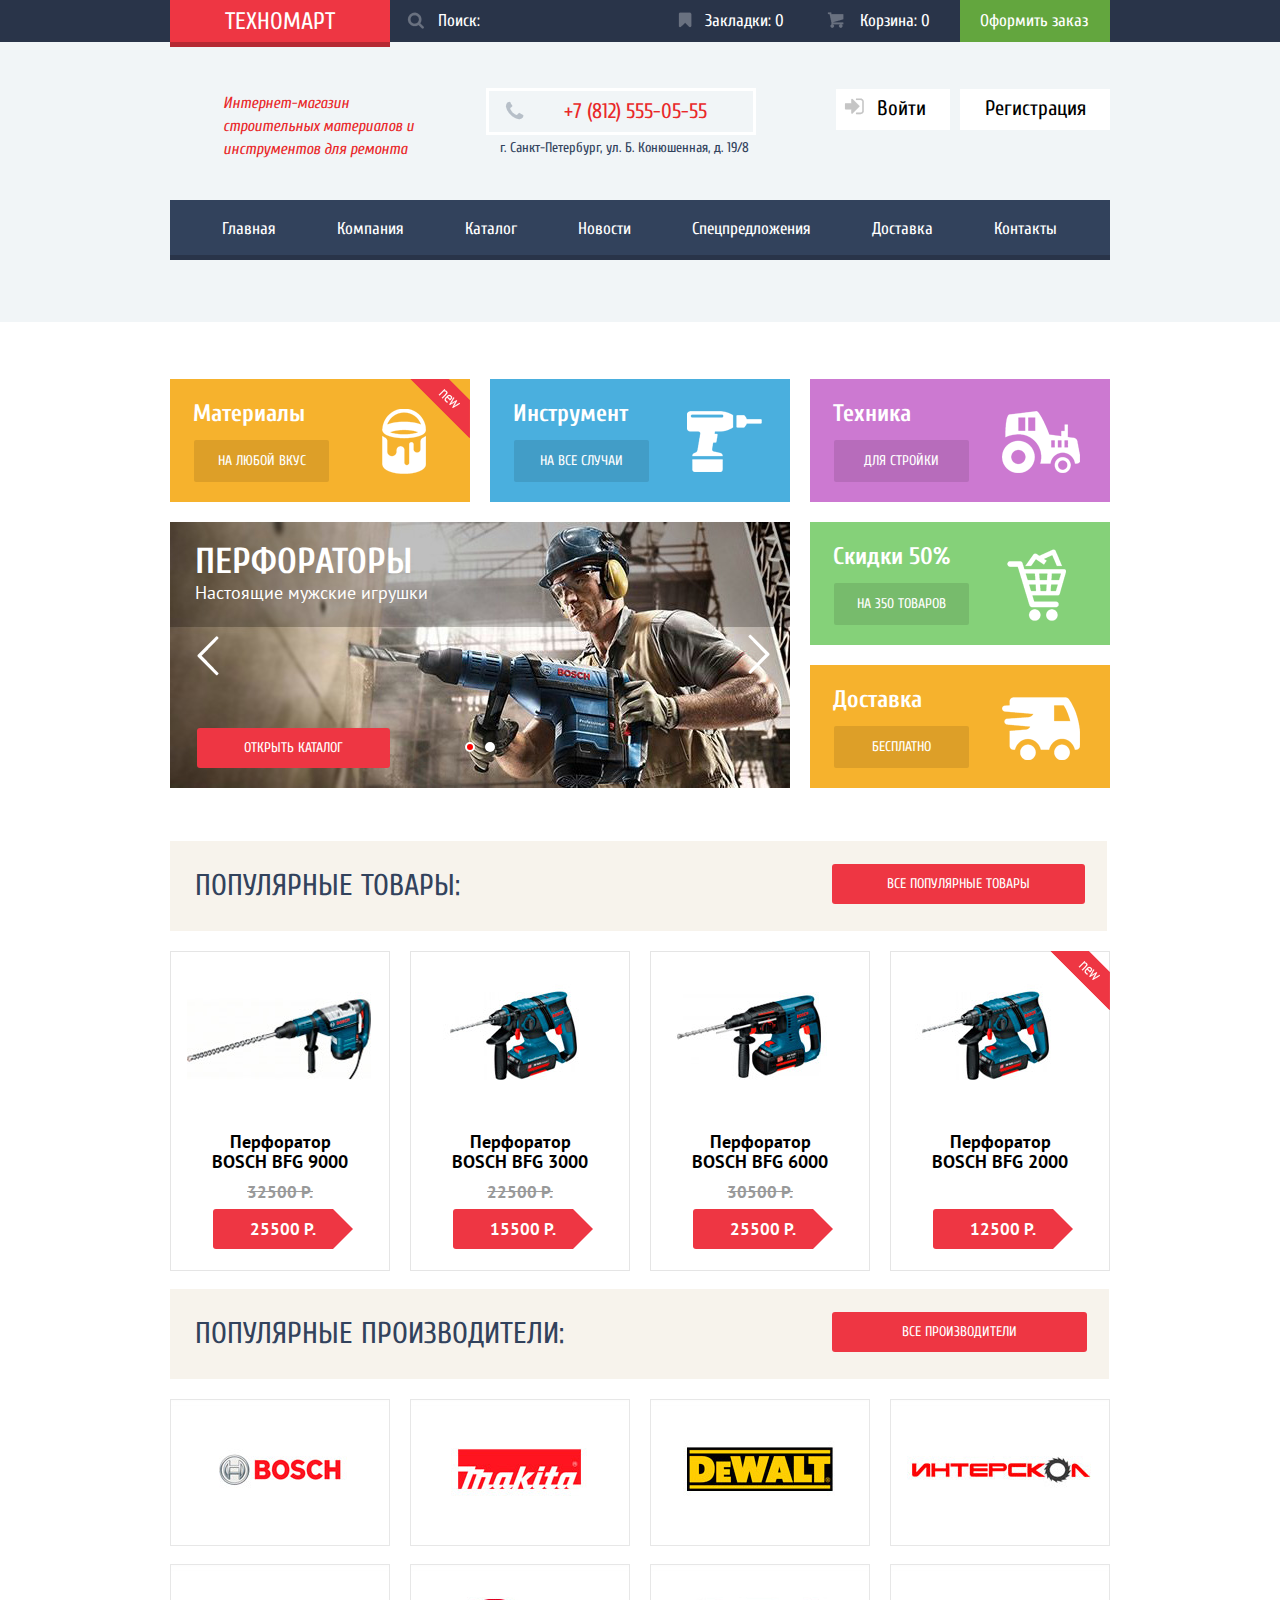
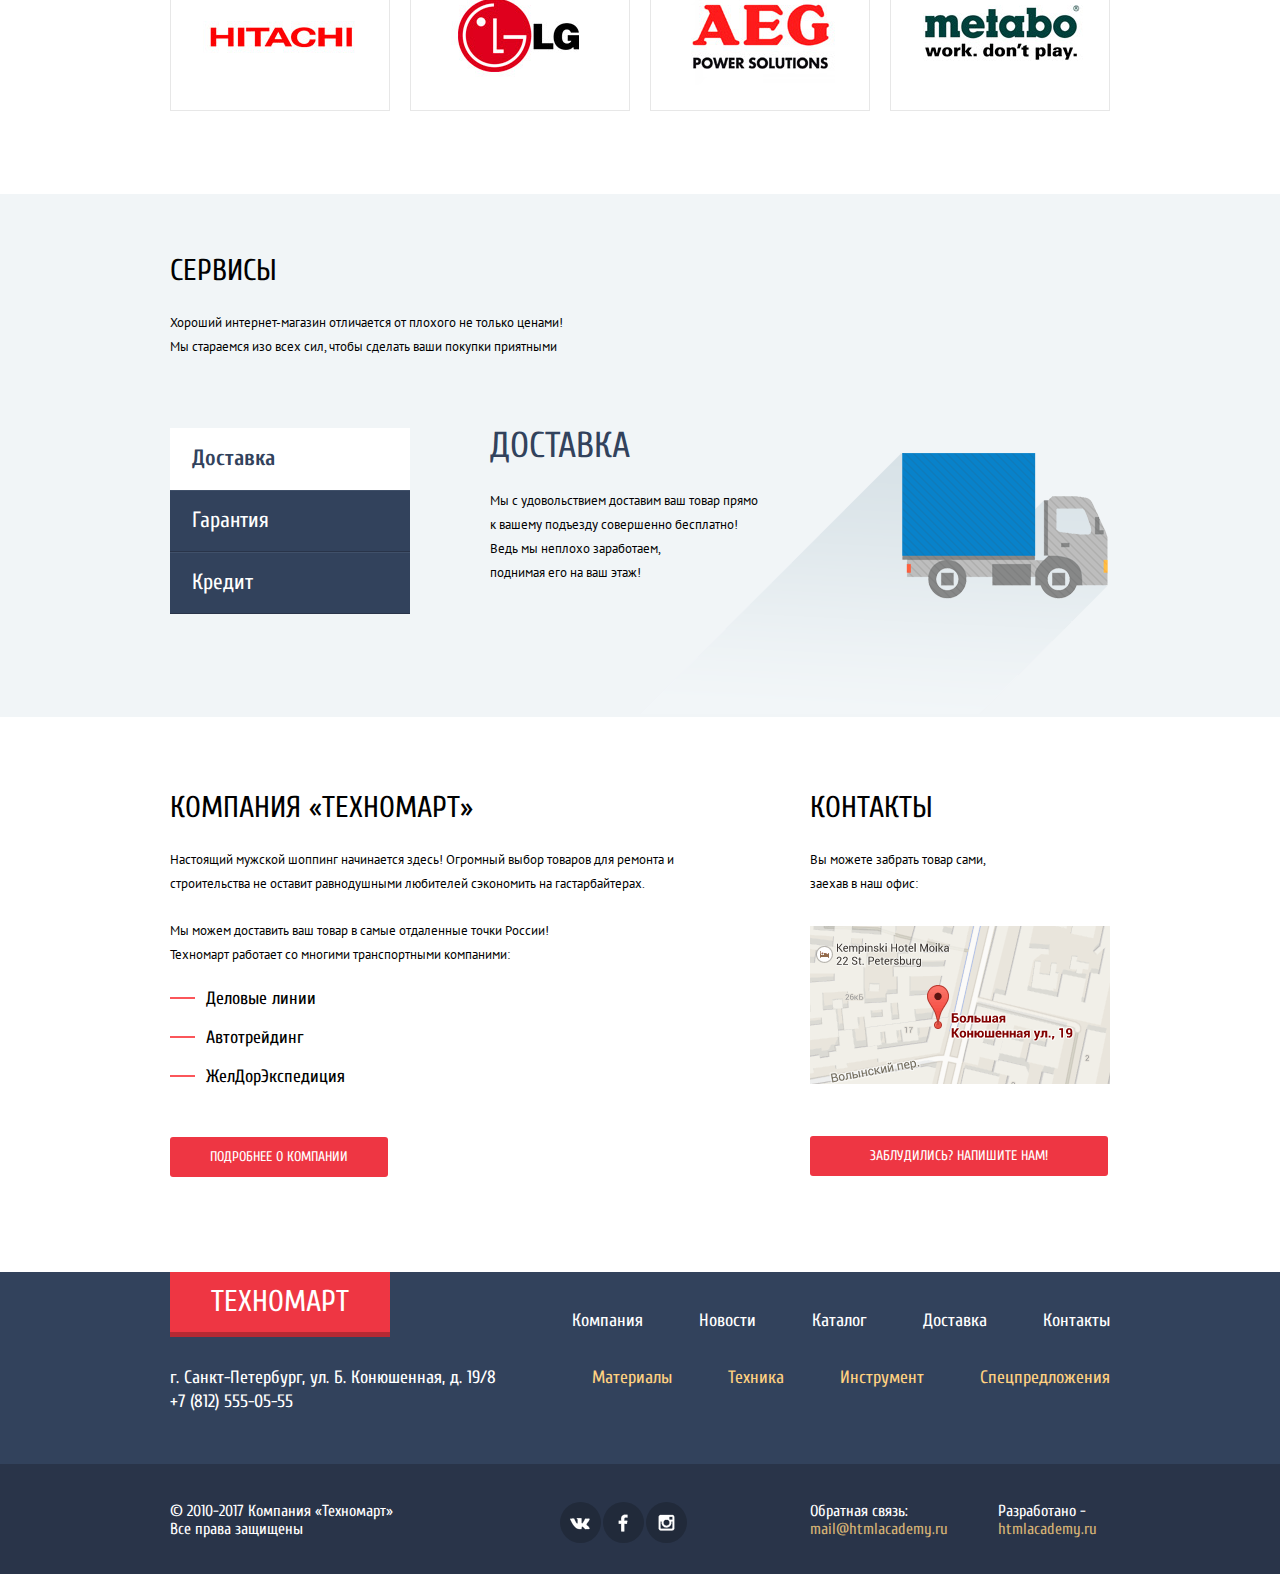
==== index.html @ 04f24561 "Оптимизация" ====
<!DOCTYPE html>
<html lang="ru">
  <head>
    <meta charset="utf-8">
    <title>Компания "Техномарт"</title>
    <link href="https://fonts.googleapis.com/css?family=Cuprum:400,400i,700,700i|PT+Sans:400,400i,700,700i&amp;subset=cyrillic" rel="stylesheet">
    <link rel="stylesheet" href="css/normalize.css">
    <link href="css/style.min.css" rel="stylesheet">
  </head>

  <body>
    <header class="main-header">
      <div class="header-background-top">
        <div class="container">
          <div class="header-top">
            <div class="logo">
              <a class="logo-top">Техномарт</a>
            </div>
            <form class="search" action="echo/htmlacademy.ru" method="get">
              <input type="search" name="search" id="search" placeholder="Поиск:">
              <label for="search" class="search-label"></label>
              <input type="submit">
            </form>
            <a href="#" class="bookmarks">Закладки: 0</a>
            <a href="#" class="cart">Корзина: 0</a>
            <a href="#" class="order">Оформить заказ</a>
          </div>
        </div>
      </div>
      <div class="header-background-bottom">
        <div class="container">
          <div class="header-middle clearfix">
            <div class="promo">
              <p>Интернет-магазин строительных материалов и инструментов для ремонта</p>
            </div>
            <div class="contacts">
              <div class="phone">+7 (812) 555-05-55</div>
              <div class="adress">г. Санкт-Петербург, ул. Б. Конюшенная, д. 19/8</div>
            </div>
            <div class="user-block">
              <a href="#" class="user-btn login">Войти</a>
              <a href="#" class="user-btn registration">Регистрация</a>
            </div>
          </div>
          <nav class="main-navigation">
            <ul>
              <li>
                <a class="page-active">Главная</a>
              </li>
              <li>
                <a href="#">Компания</a>
              </li>
              <li>
                <a href="catalog.html">Каталог</a>
              </li>
              <li>
                <a href="#">Новости</a>
              </li>
              <li>
                <a href="#">Спецпредложения</a>
              </li>
              <li>
                <a href="#">Доставка</a>
              </li>
              <li>
                <a href="#">Контакты</a>
              </li>
            </ul>
          </nav>
        </div>
      </div>
    </header>
    <main class="content">
      <section class="catalog container clearfix">
        <div class="catalog-item materials">
          <h2>Материалы</h2>
          <a href="#" class="catalog-btn">На любой вкус</a>
        </div>
        <div class="catalog-item tools">
          <h2>Инструмент</h2>
          <a href="#" class="catalog-btn">На все случаи</a>
        </div>
        <div class="catalog-item machine">
          <h2>Техника</h2>
          <a href="#" class="catalog-btn">Для стройки</a>
        </div>
        <div class="catalog-slider clearfix">
          <div class="catalog-slider-item">
            <h2>Перфораторы</h2>
            <p>Настоящие мужские игрушки</p>
            <img src="img/perforators.jpg" width="620" height="266" alt="Перфораторы">
          </div>
          <div class="catalog-slider-item">
            <h2>Дрели</h2>
            <p>Соседям на радость</p>
            <img src="img/drills.jpg" width="620" height="266" alt="Дрели">
          </div>
          <a href="catalog.html" class="btn">Открыть каталог</a>
          <button class="slider-btn slider-btn-left"></button>
          <button class="slider-btn slider-btn-right"></button>
          <span class="slider-toggle toggle-active"></span>
          <span class="slider-toggle"></span>
        </div>
        <div class="catalog-item sales">
          <h2>Скидки 50%</h2>
          <a href="#" class="catalog-btn">На 350 товаров</a>
        </div>
        <div class="catalog-item delivery">
          <h2>Доставка</h2>
          <a href="#" class="catalog-btn">Бесплатно</a>
        </div>
      </section>
      <section class="product-and-makers container">
        <div class="product-and-makers-title clearfix">
          <h2>Популярные товары:</h2>
          <a href="#" class="btn">Все популярные товары</a>
        </div>
        <div class="product-and-makers-catalog">
          <div class="product-and-makers-item">
            <img src="img/bosch9000.jpg" width="218" height="160" alt="Перфоратор BOSCH BFG 9000">
            <div class="product-and-makers-btn">
              <a href="addcart.html" class="buy">Купить</a>
              <a href="#" class="in-bookmarks">В закладки</a>
            </div>
            <h3>Перфоратор BOSCH BFG 9000</h3>
            <span class="last-price">32500 р.</span>
            <span class="new-price">25500 р.</span>
          </div>
          <div class="product-and-makers-item">
            <img src="img/bosch3000.jpg" width="218" height="160" alt="Перфоратор BOSCH BFG 3000">
            <div class="product-and-makers-btn">
              <a href="addcart.html" class="buy">Купить</a>
              <a href="#" class="in-bookmarks">В закладки</a>
            </div>
            <h3>Перфоратор BOSCH BFG 3000</h3>
            <span class="last-price">22500 р.</span>
            <span class="new-price">15500 р.</span>
          </div>
          <div class="product-and-makers-item">
            <img src="img/bosch6000.jpg" width="218" height="160" alt="Перфоратор BOSCH BFG 6000">
            <div class="product-and-makers-btn">
              <a href="addcart.html" class="buy">Купить</a>
              <a href="#" class="in-bookmarks">В закладки</a>
            </div>
            <h3>Перфоратор BOSCH BFG 6000</h3>
            <span class="last-price">30500 р.</span>
            <span class="new-price">25500 р.</span>
          </div>
          <div class="product-and-makers-item new-product">
            <img src="img/bosch2000.jpg" width="218" height="160" alt="Перфоратор BOSCH BFG 2000">
            <div class="product-and-makers-btn">
              <a href="addcart.html" class="buy">Купить</a>
              <a href="#" class="in-bookmarks">В закладки</a>
            </div>
            <h3>Перфоратор BOSCH BFG 2000</h3>
            <span class="new-price">12500 р.</span>
          </div>
        </div>
      </section>
      <section class="product-and-makers container">
        <div class="product-and-makers-title clearfix">
          <h2>Популярные производители:</h2>
          <a href="#" class="btn btn-makers">Все производители</a>
        </div>
        <div class="product-and-makers-catalog">
          <a href="#" class="product-and-makers-image">
            <img src="img/bosch.jpg" width="218" height="143" alt="Bosch">
          </a>
          <a href="#" class="product-and-makers-image">
            <img src="img/makita.jpg" width="218" height="143" alt="Makita">
          </a>
          <a href="#" class="product-and-makers-image">
            <img src="img/dewalt.jpg" width="218" height="143" alt="DeWalt">
          </a>
          <a href="#" class="product-and-makers-image">
            <img src="img/interskol.jpg" width="218" height="143" alt="Интерскол">
          </a>
          <a href="#" class="product-and-makers-image">
            <img src="img/hitachi.jpg" width="218" height="143" alt="Hitachi">
          </a>
          <a href="#" class="product-and-makers-image">
            <img src="img/lg.jpg" width="218" height="143" alt="LG">
          </a>
          <a href="#" class="product-and-makers-image">
            <img src="img/aeg.jpg" width="218" height="143" alt="AEG">
          </a>
          <a href="#" class="product-and-makers-image">
            <img src="img/metabo.jpg" width="218" height="143" alt="Metabo">
          </a>
        </div>
      </section>
      <div class="services-background">
        <section class="services container">
          <h2>Сервисы</h2>
            <p>Хороший интернет-магазин отличается от плохого не только ценами!
            Мы стараемся изо всех сил, чтобы сделать ваши покупки приятными</p>
          <div class="services-slider clearfix">
            <div class="services-slider-links">
              <a href="#" class="services-slider-link services-slider-active">Доставка</a>
              <a href="#" class="services-slider-link">Гарантия</a>
              <a href="#" class="services-slider-link">Кредит</a>
            </div>
            <div class="services-slider-item">
              <h2>Доставка</h2>
              <p>Мы с удовольствием доставим ваш товар прямо к вашему подъезду
               совершенно бесплатно! Ведь мы неплохо заработаем, <br>
               поднимая его на ваш этаж!</p>
            </div>
            <div class="services-slider-item">
              <h2>Гарантия</h2>
              <p>Если купленный у нас товар поломается или заискрит, <br>
              а также в случае пожара спровоцированного возгоранием,<br>
              вы всегда можете быть уверены в нашей гарантии. Мы обменяем сгоревший товар на новый.<br>
              Дом уж восстановите как-нибудь сами.</p>
            </div>
            <div class="services-slider-item">
              <h2>Кредит</h2>
              <p>Залезть в долговую яму стало проще!<br>
              Кредитные консультанты придут вам на помощь.</p>
              <a href="#" class="btn">Отправить заявку</a>
            </div>
          </div>
        </section>
      </div>
      <section class="about-company container clearfix">
        <div class="left-column">
          <h2>Компания «Техномарт»</h2>
          <p>Настоящий мужской шоппинг начинается здесь! Огромный выбор товаров
           для ремонта и строительства  не оставит равнодушными любителей сэкономить
           на гастарбайтерах.</p>
          <p>Мы можем доставить ваш товар в самые отдаленные точки России!<br>
           Техномарт работает со многими транспортными компаними:</p>
          <ul class="dashed-list">
            <li>Деловые линии</li>
            <li>Автотрейдинг</li>
            <li>ЖелДорЭкспедиция</li>
          </ul>
          <a href="#" class="btn">Подробнее о компании</a>
        </div>
        <div class="right-column">
          <h2>Контакты</h2>
          <p>Вы можете забрать товар сами, <br>
           заехав в наш офис:</p>
          <a href="map.html" class="map">
            <img src="img/map.png" width="300" height="158" alt="Адрес: Большая Конюшенная ул., 19">
          </a>
          <a href="writeus.html" class="btn">Заблудились? Напишите нам!</a>
        </div>
      </section>
    </main>
    <footer class="main-footer">
      <div class="footer-background-top">
        <div class="container">
          <div class="footer-top clearfix">
            <div class="logo">
              <a class="logo-bottom">Техномарт</a>
            </div>
            <nav>
              <ul class="footer-top-menu">
                <li>
                  <a href="#">Компания</a>
                </li>
                <li>
                  <a href="#">Новости</a>
                </li>
                <li>
                  <a href="catalog.html">Каталог</a>
                </li>
                <li>
                  <a href="#">Доставка</a>
                </li>
                <li>
                  <a href="#">Контакты</a>
                </li>
              </ul>
            </nav>
          </div>
          <div class="footer-middle clearfix">
            <p>г. Санкт-Петербург, ул. Б. Конюшенная, д. 19/8 <br>
            +7 (812) 555-05-55</p>
            <nav>
              <ul class="footer-middle-menu">
                <li>
                  <a href="#">Материалы</a>
                </li>
                <li>
                  <a href="#">Техника</a>
                </li>
                <li>
                  <a href="#">Инструмент</a>
                </li>
                <li>
                  <a href="#">Спецпредложения</a>
                </li>
              </ul>
            </nav>
          </div>
        </div>
      </div>
      <div class="footer-background-bottom">
        <div class="container">
          <div class="footer-bottom clearfix">
            <div class="footer-copyright">
              &#169; 2010-2017 Компания «Техномарт»<br>
              Все права защищены
            </div>
            <div class="footer-social">
              <a href="#" class="btn-social social-vk">Вконтакте</a>
              <a href="#" class="btn-social social-fb">Фейсбук</a>
              <a href="#" class="btn-social social-inst">Инстаграм</a>
            </div>
            <div class="footer-feedback">
              Обратная связь:<br>
              <a href="#" class="email">mail@htmlacademy.ru</a>
            </div>
            <div class="footer-develop">
              Разработано - <br>
              <a href="htpps://htmlacademy.ru">htmlacademy.ru</a>
            </div>
          </div>
        </div>
      </div>
    </footer>

    <div class="popup-write-us">
      <button class="popup-close" type="button" title="Закрыть">Закрыть</button>
      <form action="echo/htmlacademy.ru" method="post" class="write-us clearfix">
        <div class="write-us-fields">
          <div class="form-left-column">
            <label for="name">Ваше имя:</label>
            <input type="text" id="name" name="name" placeholder="Представьтесь, пожалуйста">
          </div>
          <div class="form-right-column">
            <label for="email">Ваш e-mail:</label>
            <input type="text" id="email" name="email" placeholder="Для отправки ответа">
          </div>
          <label for="text">Текст письма:</label>
          <textarea id="text" name="question">В свободной форме</textarea>
        </div>
        <div class="popup-background">
          <input type="submit" value="Отправить">
        </div>
      </form>
    </div>

    <div class="popup-map">
      <button class="popup-close">Закрыть</button>
      <iframe src="https://www.google.com/maps/embed?pb=!1m18!1m12!1m3!1d1998.59910436516!2d30.320894616327244!3d59.93879418187623!2m3!1f0!2f0!3f0!3m2!1i1024!2i768!4f13.1!3m3!1m2!1s0x4696310fca5ba729%3A0xea9c53d4493c879f!2z0JHQvtC70YzRiNCw0Y8g0JrQvtC90Y7RiNC10L3QvdCw0Y8g0YPQuy4sIDE5LCDQodCw0L3QutGCLdCf0LXRgtC10YDQsdGD0YDQsywgMTkxMTg2!5e0!3m2!1sru!2sru!4v1487181106313"
      width="940" height="446" frameborder="0" style="border:0" allowfullscreen></iframe>
    </div>

    <div class="popup-cart">
      <button class="popup-close" type="button" title="Закрыть">Закрыть</button>
      <h2> Товар добавлен в корзину!</h2>
      <div class="popup-background">
        <a href="#" class="btn"> Оформить заказ </a>
        <a href="#" class="continue btn">Продолжить покупки</a>
      </div>
    </div>
    <script src="js/script.min.js"></script>
  </body>
</html>
---- css/style.min.css ----
body{min-width:960px;margin:0;padding:0;font-size:14px;line-height:18px;color:#fff;font-weight:400;font-family:"Cuprum","Arial",sans-serif}.clearfix{content:"";display:table;clear:both}.content{margin-top:57px}.container{width:940px;padding:0 10px;margin:0 auto}.main-header .header-background-top{background-color:#293449}.header-top{min-height:42px}.header-top div,.header-top form{float:left}.header-top .logo-top{display:block;font-size:24px;line-height:24px;width:220px;text-transform:uppercase;background-color:#ee3643;border-bottom:5px solid #b52933;padding-top:10px;padding-bottom:8px;cursor:pointer;text-align:center}.header-top .logo-top:hover{background:#ca2c37;border-bottom:5px solid #9a212a}.header-top .logo-top:active{background:#ba2732;border-color:#8e1e26}.header-top input{background:#293449;font-size:17px;line-height:18px;padding-top:12px;padding-bottom:12px;padding-left:48px;width:270px;position:relative;border:none}.search{position:relative}.header-top .search-label,.header-top .search-label:hover{position:absolute;width:17px;height:17px;z-index:1;left:17px;top:12px}.header-top .search-label{background:url(../img/sprite.png) -15px -1169px no-repeat;opacity:.3}.header-top input:hover{background:#212a3a;opacity:1}.header-top .search-label:hover{background:#212a3a url(../img/sprite.png) -15px -1169px no-repeat;opacity:1}.header-top input:focus{color:#000;border:none;outline:none;background:#fff}input:focus+.search-label{background:url(../img/sprite.png) -15px -1216px no-repeat;position:absolute;width:17px;height:17px;z-index:1;left:17px;top:12px;opacity:1}.header-top input::-webkit-input-placeholder{font-size:17px;line-height:17px;font-family:"Cuprum","Arial",sans-serif;color:#fff}.product-and-makers-item:hover img,.search input[type=submit]{display:none}.header-top a{float:left;color:#fff;padding-top:12px;padding-bottom:12px;font-size:17px;line-height:18px;text-decoration:none;position:relative}.header-top a:not(:last-child)::before{position:absolute;content:"";width:17px;height:16px;background:url(../img/sprite.png) no-repeat;top:12px;left:18px;opacity:.3}.header-top a.bookmarks::before{background-position:-15px -61px}.header-top a.bookmarks:hover::before,.header-top a.cart:hover::before,.product-and-makers-item:hover .buy:hover::before{opacity:1}.header-top a.bookmarks:active,.header-top a.cart:active{opacity:.3;background:#161d29}.header-top a.cart::before{background-position:-15px -15px;left:17px}.header-top .full-cart{background:#ee3643}.header-top .bookmarks,.header-top .cart{padding-left:45px;width:150px;box-sizing:border-box}.header-top .cart{padding-left:50px}.header-top .order{float:right;background:#63a63e;padding-left:20px;width:130px}.header-top .order:hover,.product-and-makers-item:hover .buy:hover{background:#5fbb2d}.header-top .order:active{background:#518534;color:#a4bf94}.about-product-background,.content .services-background,.main-header .header-background-bottom{background-color:#f1f5f7}.header-middle{font-size:16px;padding-top:45px;padding-bottom:38px}.header-middle .promo{float:left;width:300px;margin-right:20px}.header-middle .contacts{float:left;width:270px}.header-middle .user-block{float:right;width:274px}.promo p{font-style:italic;font-size:16px;line-height:23px;color:#e9292a;width:200px;margin:0 0 0 53px}.contacts .phone{font-size:21px;line-height:21px;border:3px solid #fff;width:270px;margin:-4px;padding:10px 0 10px 75px;box-sizing:border-box;position:relative;color:#e9292a}.contacts .phone::before{content:"";width:19px;height:19px;position:absolute;background:url(../img/sprite.png) no-repeat;background-position:-15px -906px;top:10px;left:16px}.contacts .adress{font-size:14px;line-height:24px;color:#32425c;padding-left:10px;margin-top:5px}.header-middle .user-block{font-size:0;margin-left:76px;margin-right:0;vertical-align:top;margin-top:-3px}.header-middle .user-block-personal{width:300px;margin-left:50px}.user-btn{display:inline-block;vertical-align:top;background-color:#fff;margin-right:0;color:#000;font-size:21px;line-height:21px;text-decoration:none;padding-top:9px;padding-bottom:11px;font-family:"Cuprum","Arial",sans-serif}.login{position:relative;padding-left:41px;padding-right:24px;margin-right:10px}.login::before{content:"";width:20px;height:20px;position:absolute;left:8px}.login:hover::before{background:url(../img/sprite.png) no-repeat -15px -200px}.login:hover{color:#ee6443}.login:active{color:#b2b2b2}.login::before,.login:active::before{background:url(../img/sprite.png) no-repeat;background-position:-15px -764px}.registration{padding-left:25px;padding-right:24px;margin-right:0}.registration:hover{color:#ee6443}.registration:active{color:#b2b2b2}.user-field{background:#fff;padding:10px 0;position:relative;margin-bottom:6px}.user-name{font-size:21px;line-height:21px;color:#000;text-decoration:none;padding-left:45px}.user-name:active{color:rgba(0,0,0,.3)}.user-icon,.user-log-out{font-size:0}.user-icon::before{left:12px}.user-icon::before,.user-log-out::after{content:"";position:absolute;width:21px;height:20px;background:url(../img/sprite.png) no-repeat;top:12px;cursor:pointer}.user-icon:hover::before{background-position:-15px -287px}.user-icon::before,.user-icon:active::before{background-position:-15px -1486px}.user-log-out::after{background:url(../img/sprite.png) -15px -1576px no-repeat;left:268px}.user-log-out:hover::after{background:url(../img/sprite.png) -15px -1670px no-repeat}.user-log-out:active::after{background:url(../img/sprite.png) -15px -1623px no-repeat}.user-block-services{font-size:16px;line-height:18px;color:#32425c;margin-left:19px;margin-right:15px;position:relative;padding-top:11px}.user-block-services:hover{color:#ee434f}.user-block-services:active{color:#b7bfc8}.user-block-services:nth-child(2)::after{content:"";position:absolute;width:4px;height:4px;border-radius:50%;background:#32425c;top:18px;left:90px}.main-navigation{clear:both;padding-top:1px;font-size:0;padding-bottom:62px}.main-navigation ul{font-size:0;margin:0;padding:0;list-style:none;background-color:#32425c;border-bottom:5px solid #293449}.main-navigation li{display:inline-block;vertical-align:top}.main-navigation a{display:block;font-size:17px;line-height:17px;color:#fff;text-decoration:none;padding:20px 31px 18px 30px}.main-navigation li:first-child a{padding-left:52px}.main-navigation li:last-child a{padding-right:52px}.main-navigation a:hover{background:#293449}.main-navigation a:active{color:#8e939c}.catalog{margin-bottom:33px}.catalog-item{position:relative;float:left;margin-bottom:20px;width:300px;margin-right:20px;min-height:123px}.catalog-item::before{content:"";position:absolute;width:85px;height:80px;background:url(../img/sprite.png) no-repeat}.materials::before{background-position:-15px -811px;top:30px;left:212px}.tools::before{background-position:-15px -1355px;top:32px;left:197px}.machine::before{background-position:-15px -1263px;top:32px;left:192px}.sales::before{background-position:-15px -1067px;top:27px;left:197px}.delivery::before{background-position:-15px -494px;top:32px;left:192px}.materials::after{content:"";width:60px;height:60px;background:url("../img/new flag.png") no-repeat;position:absolute;top:0;left:240px}.catalog-item h2{font-size:24px;line-height:30px;font-weight:700;padding-left:23px;padding-top:20px;margin:0 0 11px}.catalog-btn{display:inline-block;font-size:14px;line-height:18px;padding:12px 0;width:135px;text-align:center;background-color:rgba(0,0,0,.1);color:#fff;border-radius:2px;margin-left:24px;text-decoration:none;text-transform:uppercase}.catalog-btn:hover{background-color:rgba(0,0,0,.2)}.catalog-btn:active{background-color:rgba(0,0,0,.3)}.catalog-item:nth-child(n+3),.product-and-makers-catalog>a:nth-child(4n){margin-right:0}.catalog .materials{background-color:#f6b22d}.catalog .tools{background-color:#4aafde}.catalog .machine{background-color:#cc79d1}.catalog .sales{background-color:#85d179}.catalog .delivery{background-color:#f6b22d}.catalog-slider{width:621px;height:267px;float:left;position:relative}.catalog-item:nth-child(n+4){float:right}.catalog-slider-item{position:relative}.catalog-slider-item h2{margin:0;font-size:36px;line-height:36px;font-weight:700;position:absolute;top:22px;left:25px;text-transform:uppercase}.catalog-slider-item p{margin:0;font-family:"PT Sans","Arial",sans-serif;font-size:18px;line-height:24px;position:absolute;top:59px;left:25px}.slider-btn{position:absolute;width:22px;height:42px;background:url(../img/sprite.png) no-repeat;border:none}.slider-btn-left,.slider-btn-right{top:112px;background-position:-15px -955px}.slider-btn-left{left:27px;transform:rotate(180deg)}.slider-btn-right{right:21px}.catalog-slider .btn{position:absolute;left:27px;bottom:25px;padding:11px 47px}.btn{display:inline-block;padding:11px 45px;background:#ee3643;border-radius:3px;color:#fff;text-transform:uppercase;text-decoration:none}.btn:hover{background-color:#ca2c37}.btn:active{background-color:#ba2732}.slider-toggle{position:absolute;top:220px;left:315px;width:6px;height:6px;border-radius:50%;background:#fff;border:2px solid #fff}.toggle-active{background:red;left:295px}.product-and-makers-title{margin-bottom:20px;background:#f7f3ec}.product-and-makers-title h2{float:left;width:373px;margin:25px 264px 30px 0;font-size:30px;line-height:30px;color:#32425c;text-transform:uppercase;padding-left:25px;font-weight:400;padding-top:5px}.product-and-makers-title .btn{float:right;margin-top:23px;font-size:14px;box-sizing:border-box;margin-right:22px;padding-left:55px;padding-right:55px}.product-and-makers-title .btn-makers{padding-left:70px;padding-right:70px}.product-and-makers-catalog{min-height:318px;font-size:0}.product-and-makers-catalog>a,.product-and-makers-item{display:inline-block;vertical-align:top;width:218px;margin-right:20px;margin-bottom:18px;font-size:18px;line-height:20px;text-align:center}.product-and-makers-item{min-height:318px;border:1px solid #e5e5e5;position:relative}.product-and-makers-item:hover{box-shadow:0 10px 25px rgba(41,52,73,.5)}.product-and-makers-item:hover .product-and-makers-btn{display:block;margin-top:45px;margin-left:42px}.product-and-makers-item:hover .buy{width:135px;color:#fff;padding-top:14px;padding-bottom:14px;margin-bottom:8px}.product-and-makers-item:hover .buy,.product-and-makers-item:hover .in-bookmarks{display:block;text-align:center;text-decoration:none;font-size:14px;line-height:14px;text-transform:uppercase;border-radius:5px}.product-and-makers-item:hover .buy{background:#63a63e;position:relative;box-shadow:inset 0 -3px 0 0 #367315}.product-and-makers-item:hover .buy:active{background:#518534;box-shadow:none}.product-and-makers-item:hover .buy::before{content:"";position:absolute;width:17px;height:17px;background:url(../img/sprite.png) no-repeat;top:12px;left:13px;background-position:-15px -15px;opacity:.3}.product-and-makers-item:hover .in-bookmarks{width:129px;margin-bottom:47px;border:3px solid #63a63e;padding-top:11px;padding-bottom:11px;color:#32425c}.product-and-makers-item:hover .in-bookmarks:hover{border-color:#32425c}.product-and-makers-item:hover .in-bookmarks:active{opacity:.3}.footer-middle-menu li:last-child a,.footer-top-menu li:last-child a,.product-and-makers-item:last-child{margin-right:0}.new-product:before{content:"";width:60px;height:60px;background:url("../img/new flag.png") no-repeat;position:absolute;top:-1px;left:159px}.product-and-makers-item h3{font-size:18px;line-height:20px;font-family:"PT Sans","Arial",san-serif;font-weight:700;color:#000;text-align:center;width:160px;padding-left:29px;margin:15px 0 10px}.product-and-makers-item h3+.new-price{margin-top:37px}.last-price,.new-price{display:block;text-align:center;text-transform:uppercase;font-family:"PT Sans","Arial",sans-serif;font-size:17px;line-height:20px;font-weight:700}.last-price{text-decoration:line-through;color:#999;min-height:20px}.new-price{background-color:#ee3643;padding:10px 30px;width:80px;margin:7px 42px;border-radius:3px;position:relative}.new-price::after{top:0;right:-20px;width:0;height:0;border:20px solid #fff;border-left-color:#ee3643}.product-and-makers-image:hover{box-shadow:0 10px 25px rgba(41,52,73,.5)}.product-and-makers-image:active{opacity:.3}.product-and-makers-catalog>a{height:145px;border:1px solid #e7e7e7}.product-and-makers-image{text-align:center;width:220px;height:145px}.services{margin-top:65px;padding-top:37px;padding-bottom:63px}.services h2{margin-bottom:25px;font-size:30px;line-height:30px;font-weight:400;text-transform:uppercase;color:#000}.services p{width:400px;margin:0 0 69px;font-family:"PT Sans","Arial",sans-serif;font-size:13px;line-height:24px;color:#000}.services-slider-links{width:240px;height:182px;float:left;margin-right:80px}.services-slider-link{display:block;padding:20px 22px 22px;background:#32425c;border-bottom:1px solid #293449;border-top:1px solid #405069;color:#fff;text-decoration:none;font-size:22px}.services-slider-link:hover{background-color:#293449}.services-slider-links .services-slider-active{border:none;background:#fff;color:#32425c;padding:21px 22px 23px;font-weight:700}.services-slider-item{float:right;width:300px;position:relative}.new-price::after,.services-slider div::before{position:absolute;content:""}.services-slider div:nth-child(2)::before{width:470px;height:263px;background:url(../img/delivery.png) no-repeat;top:25px;left:150px}.services-slider div:nth-child(3)::before{width:400px;height:282px;top:5px;left:240px;background:url(../img/guarantee.png) no-repeat}.services-slider div:nth-child(4)::before{width:465px;height:287px;top:5px;left:185px;background:url(../img/credit.png) no-repeat}.services-slider-item h2{color:#32425c;margin-top:0;font-size:36px;line-height:36px}.services-slider-item:nth-child(2) p{width:276px}.services-slider-item:nth-child(3) p{width:380px}.services-slider-item:nth-child(4) p{width:280px}.about-company{padding-top:76px;padding-bottom:81px}.left-column{float:left;width:540px;margin-right:100px}.right-column{float:right;width:300px;margin-bottom:15px}.catalog-content .right-column{margin-bottom:0}.left-column h2,.right-column h2{text-transform:uppercase;font-size:30px;line-height:30px;color:#000;font-weight:400;margin:0 0 25px}.left-column p,.right-column p{font-family:"PT Sans","Arial",sans-serif;font-size:13px;line-height:24px;color:#000;margin-bottom:23px}.dashed-list{list-style:none;padding:0;position:relative;margin:0 0 30px 36px}.dashed-list li{font-size:18px;padding-bottom:21px;font-weight:400;color:#000;position:relative}.dashed-list li::before{content:"";width:25px;height:2px;background:#fb565a;position:absolute;left:-36px;top:7px}.left-column .btn{padding:11px 40px}.right-column p{margin-bottom:30px}.map img{margin-bottom:47px}.right-column .btn{padding-right:60px;padding-left:60px}.main-footer .footer-background-top{background:#32425c}.footer-top{font-size:0}.footer-top .logo{float:left;width:370px;margin-right:10px}.footer-middle p{float:left;padding:0;font-size:18px;line-height:24px;margin:0 0 50px;width:380px}.footer-top .logo-bottom{display:inline-block;font-size:30px;line-height:30px;text-transform:uppercase;background-color:#ee3643;padding:15px 41px;border-bottom:5px solid #b52933;margin-bottom:29px;text-decoration:none;color:#fff}.footer-middle nav,.footer-top nav{float:right;width:560px}.footer-middle-menu li,.footer-top-menu li{display:inline-block}.footer-middle-menu a,.footer-top-menu a{display:block;text-decoration:none;font-size:18px;line-height:24px;margin-right:56px}.footer-top-menu a{padding-top:37px;padding-bottom:10px;color:#fff}.footer-top-menu a:hover{text-decoration:underline}.footer-top-menu a:active{opacity:.3}.footer-middle-menu,.footer-top-menu{margin:0;padding:0;list-style:none;text-align:right;font-size:0}.footer-middle-menu a{color:#ffd180}.footer-middle-menu a:hover{text-decoration:underline}.footer-middle-menu a:active{opacity:.3}.main-footer .footer-background-bottom{background:#293449}.footer-bottom{padding-top:38px;padding-bottom:31px}.footer-copyright{float:left;margin-right:160px;width:230px;font-size:16px;line-height:18px}.footer-social{float:left;width:160px;margin-right:90px;font-size:0}.btn-social{display:inline-block;width:41px;height:41px;background:#212a3a url(../img/sprite.png) no-repeat;margin-right:2px;font-size:0;vertical-align:top;border-radius:50%}.btn-social:hover{background-color:#ee3643}.btn-social:last-child{margin-right:0}.social-vk{background-position:-5px -1518px}.social-fb{background-position:0 -615px}.social-inst{background-position:-3px -705px}.footer-feedback{float:left;width:140px;margin-right:20px;font-size:16px;line-height:18px}.breadcrumbs a,.footer-develop a,.footer-feedback .email{color:#d4b275;text-decoration:none}.footer-develop{float:right;width:112px;padding-left:28px;font-size:16px;line-height:18px}.footer-develop a:hover,.footer-feedback .email:hover{text-decoration:underline}.footer-develop a:active,.footer-feedback .email:active{color:#ee3643}.breadcrumbs{font-size:0}.breadcrumbs a{display:inline-block;padding-top:18px;padding-bottom:20px;font-family:"PT Sans","Arial",sans-serif;font-size:13px;line-height:18px;color:#000;text-transform:uppercase;padding-right:40px;position:relative}.breadcrumbs a:first-child{padding-right:54px}.breadcrumbs a:not(:first-child)::before{content:"";width:8px;height:12px;position:absolute;background:url(../img/sprite.png) -15px -1025px no-repeat;top:20px;left:-25px}.breadcrumbs .index{font-size:0;position:relative}.breadcrumbs .index::before{content:"";width:16px;height:14px;position:absolute;top:15px;left:0;background:url(../img/sprite.png) no-repeat;background-position:-15px -675px}.inner-title{font-size:30px;line-height:30px;font-weight:400;padding:25px 0 25px 29px;background:#f2f6f8;text-transform:uppercase;margin:0 0 20px;color:#32425c}.filter{width:220px}.filter-price .price,.filter-title{display:block;font-family:"PT Sans","Arial",sans-serif;color:#000;text-transform:uppercase}.filter-title{background:#f7f3ec;border-radius:5px;font-size:13px;line-height:18px;padding:12px 0 12px 18px}.filter-price .price{font-size:17px;line-height:30px;font-weight:700;padding:10px 0}.range-filter{padding-bottom:25px;border-bottom:2px solid #e5e5e5;margin-bottom:16px}.range-controls{position:relative;height:80px;padding:0 20px;margin-bottom:9px;background-color:#f7f3ec;border-radius:5px}.scale{height:2px;background:#d7dcde;position:relative;top:40px;box-sizing:border-box}.scale-bar{height:2px;background:#00ca74;width:150px}.toggle{position:absolute;top:30px;left:20px;width:4px;height:4px;border:8px solid #fff;background:#ababab;border-radius:50%;box-shadow:0 1px 2px #d7d4ce}.max-toggle{left:160px}.price-controls{font-size:0}.price-controls input,.price-controls span{display:inline-block;vertical-align:top;font-size:17px;line-height:18px;text-align:center;padding:11px 0}.price-controls input{width:95px;border-radius:5px;background:#f7f3ec;border:none}.price-controls span{margin-left:8px}.price-controls .max-price{margin-left:8px}.filter-price+.filter-block{border-bottom:1px solid #e5e5e5;margin-bottom:20px}.filter-block h2,.filter-block label,.price-controls input,.price-controls span{color:#000;font-family:"PT Sans","Arial",sans-serif}.filter-block h2{margin:0 0 15px;font-weight:700;font-size:17px;line-height:30px}.filter-block label{display:block;margin-bottom:20px;cursor:pointer;position:relative;margin-left:35px;text-transform:uppercase;font-size:14px;line-height:20px}.checkbox label::before{content:"";position:absolute;width:27px;height:23px;top:0;left:-35px;background:url(../img/sprite.png) -15px -388px no-repeat}.checkbox label:hover::before{background:url(../img/sprite.png) -15px -441px no-repeat}.checkbox label:disabled,.checkbox label:disabled::before{opacity:.4}input[type=checkbox]:checked+label::before{width:27px;height:23px;background:url(../img/sprite.png) no-repeat;background-position:-15px -107px}input[type=checkbox]:checked+label:hover::before{background:url(../img/sprite.png) -15px -335px no-repeat}input[type=checkbox]:checked+label:disabled::before{opacity:.4}.radio label::before{content:"";position:absolute;top:0;left:-35px;width:8px;height:8px;border-radius:50%;border:5px solid #fff;box-shadow:0 0 0 3px #c1c1c1}input[type=radio]:checked+label::before{background:#c1c1c1}input[type=radio]:checked+label:hover::before{background:#b5b5b5}input[type=radio]:checked+label:disabled::before{opacity:.3}.radio label:hover::before{box-shadow:0 0 0 3px #b5b5b5}.radio label:disabled{opacity:.3}input[type=checkbox],input[type=radio]{display:none}.radio{margin-bottom:75px}.sort,input[type=submit]{text-transform:uppercase;font-family:"PT Sans","Arial",sans-serif;font-size:13px;line-height:18px}input[type=submit]{display:block;width:140px;color:#000;padding:12px 0;border:1px solid #e5e5e5;background:#fff;cursor:pointer}.sort{margin-bottom:18px;background:#f7f3ec;padding-top:12px;padding-bottom:10px;padding-left:19px}.sort-title{color:#000;padding-right:135px}.sort .sort-item{color:#acaaa5;text-decoration:none;border-bottom:1px dotted #ee3643;margin-right:60px}.sort .sort-item:nth-child(2){margin-right:68px}.sort-item:hover{color:#000;border-bottom:1px solid #ee3643}.sort-item:active{color:#ee3643;border:none}.sort .sort-item:nth-child(4){margin-right:35px}.sort .sort-item-checked{color:#ee3643;text-decoration:none;border:none}.sort .max,.sort .min{font-size:0;position:relative;margin-right:27px}.sort .min{margin-left:10px}.sort .max::before,.sort .min::before{content:"";position:absolute;top:-10px;width:12px;height:11px;background:url(../img/sprite.png) no-repeat}.sort .min::before{transform:rotate(180deg)}.sort .min:hover::before{background-position:-15px -247px}.sort .min:active::before{background-position:-15px -1446px}.sort .max::before,.sort .min::before{background-position:-15px -587px}.sort .max:hover::before{background-position:-15px -247px}.sort .max:active::before{background-position:-15px -1446px}.catalog-perforators{width:700px;margin-bottom:22px auto}.filter-product{width:220px;margin-right:20px}.paginator{clear:both;margin-bottom:60px;font-size:0;margin-top:30px}.paginator-page,.paginator-page-active{display:inline-block;vertical-align:center;border:1px solid #e5e5e5;width:36px;padding:10px 0;text-align:center;text-decoration:none;color:#000;border-radius:5px;font-size:13px;line-height:18px;margin-right:10px}.paginator-page-active{background:#ee3643;color:#fff}.paginator-page:hover{border-color:#bdc6ca}.paginator-page:active{border-color:#ee3643}.paginator .next{width:138px;text-transform:uppercase}.catalog-perforators .product-and-makers-item:nth-child(3n){margin-right:0}.product-and-makers{font-size:0}.about-product{padding-top:65px;padding-bottom:67px;background:#f2f6f8;color:#000}.about-product h2{margin:0 0 26px;font-size:30px;line-height:30px;text-transform:uppercase;font-weight:400}.about-product p{margin:0;font-size:14px;line-height:24px}.popup-cart,.popup-write-us{width:620px;padding-top:55px;color:#000;background-color:#fff;position:fixed;top:25%;left:50%;margin-left:-310px;box-shadow:0 20px 40px rgba(0,0,0,.75);border-top:7px solid #ee3643}.popup-close{position:absolute;top:16px;right:9px;width:21px;height:21px;font-size:0;border:0;cursor:pointer;background:0 0}.popup-close::after,.popup-close::before{content:"";position:absolute;top:8px;left:-2px;width:27px;height:5px;background:#ee3643}.popup-close::before{transform:rotate(-45deg)}.popup-close::after{transform:rotate(45deg)}.write-us-fields{padding:0 80px}.write-us label{font-size:18px;line-height:18px;padding-top:55px}.write-us .form-left-column{float:left;width:220px;margin-right:20px}.write-us .form-right-column{float:right;width:220px}.write-us input[type=text],.write-us textarea{font-size:13px;line-height:18px;font-family:"PT Sans","Arial",sans-serif;width:202px;padding:9px 0 9px 14px;border:2px solid #d7dcde;border-radius:5px;margin:10px 0 20px}.write-us textarea{width:440px;margin:10px 0 30px;color:#b4b4b4;height:90px}.write-us input[type=submit]{width:460px;text-align:center;background:#ee3643;color:#fff;font-size:14px;line-height:18px;border-radius:5px}.popup-background{background:#f1f1f1;padding:37px 80px}.popup-cart h2{margin:0;padding-left:180px;padding-bottom:68px;font-size:30px;line-height:30px;position:relative}.popup-cart h2::before{content:"";width:67px;height:67px;position:absolute;background:url(../img/cart-add.png) no-repeat;left:80px;top:-15px}.popup-cart .btn{margin-right:20px}.popup-cart .continue{background:#fff;color:#000}.popup-cart .continue:hover{color:#ee3643}.popup-map{position:absolute;top:2348px;left:50%;margin-left:-470px}.catalog-slider-item:nth-child(2),.popup-cart,.popup-map,.popup-write-us,.product-and-makers-btn,.services-slider-item:nth-child(n+3){display:none}.popup-cart-show,.popup-write-us-show{display:block;animation-name:stretching;animation-duration:.6s}.popup-map-show{display:block}@keyframes stretching{0%{transform:translateX(-1000px)}70%{transform:translateX(20px)}90%
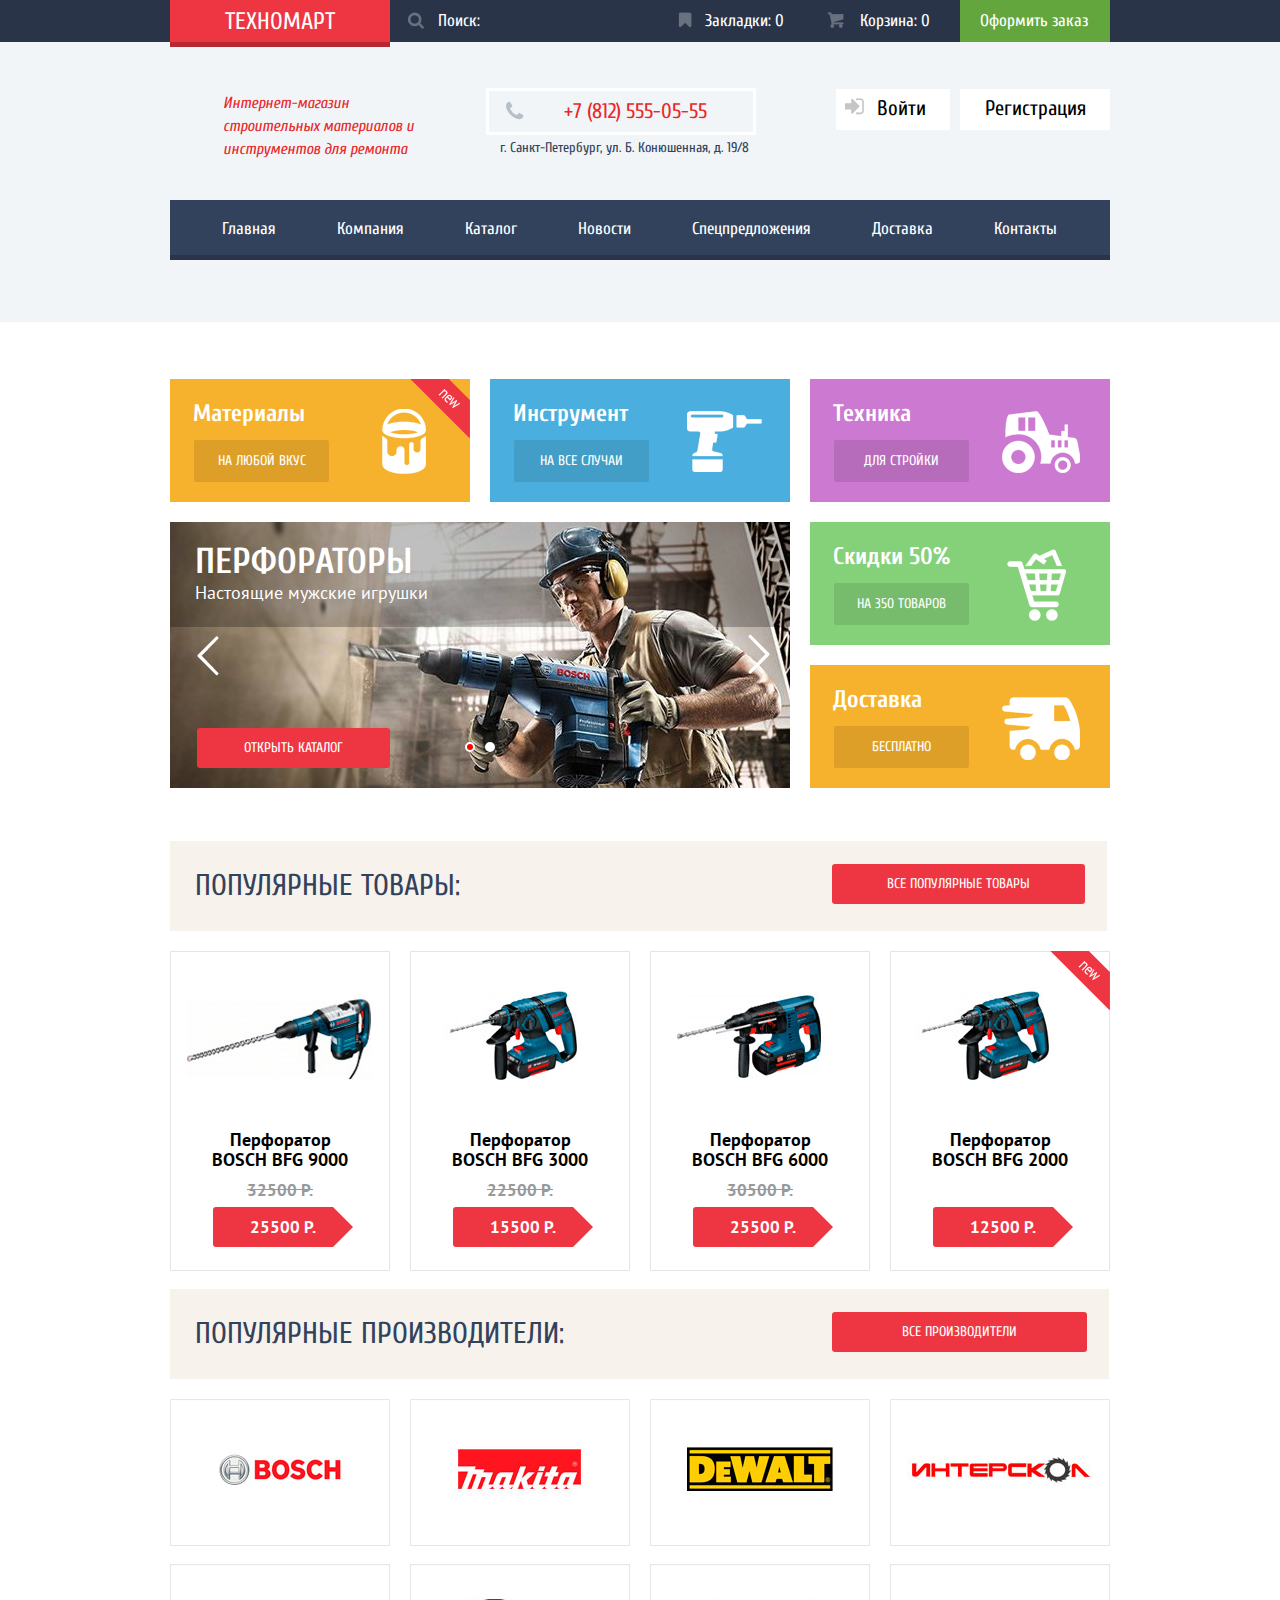
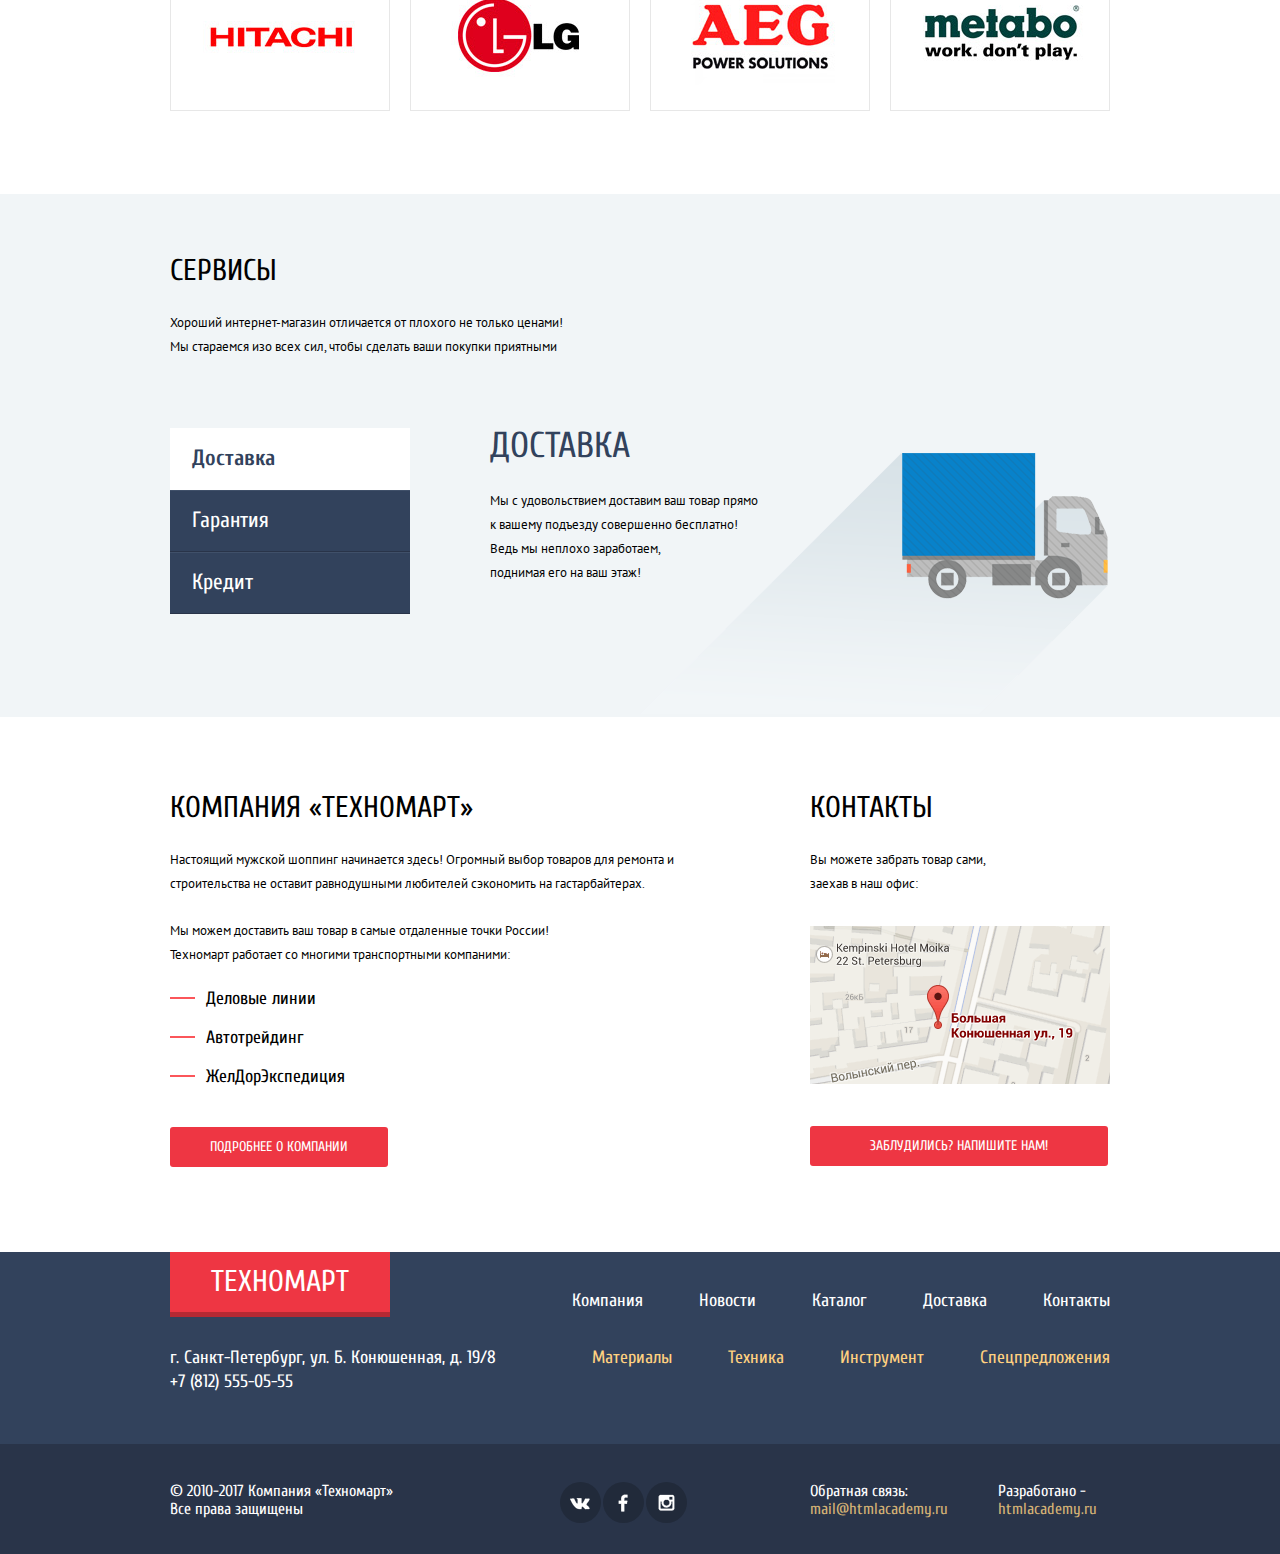
==== commit 74025f55: "Выпадание" ====
--- a/index.html
+++ b/index.html
@@ -3,9 +3,9 @@
   <head>
     <meta charset="utf-8">
     <title>Компания "Техномарт"</title>
-    <link href="https://fonts.googleapis.com/css?family=Cuprum:400,400i,700,700i|PT+Sans:400,400i,700,700i&amp;subset=cyrillic" rel="stylesheet">
+    <link href="https://fonts.googleapis.com/css?family=Cuprum:400,400i,700,700i%7CPT+Sans:400,400i,700,700i&amp;subset=cyrillic" rel="stylesheet">
     <link rel="stylesheet" href="css/normalize.css">
-    <link href="css/style.min.css" rel="stylesheet">
+    <link href="css/style.css" rel="stylesheet">
   </head>
 
   <body>
@@ -19,7 +19,6 @@
             <form class="search" action="echo/htmlacademy.ru" method="get">
               <input type="search" name="search" id="search" placeholder="Поиск:">
               <label for="search" class="search-label"></label>
-              <input type="submit">
             </form>
             <a href="#" class="bookmarks">Закладки: 0</a>
             <a href="#" class="cart">Корзина: 0</a>
@@ -200,20 +199,20 @@
               <a href="#" class="services-slider-link">Гарантия</a>
               <a href="#" class="services-slider-link">Кредит</a>
             </div>
-            <div class="services-slider-item">
+            <div class="services-slider-item slider-delivery slider-active">
               <h2>Доставка</h2>
               <p>Мы с удовольствием доставим ваш товар прямо к вашему подъезду
                совершенно бесплатно! Ведь мы неплохо заработаем, <br>
                поднимая его на ваш этаж!</p>
             </div>
-            <div class="services-slider-item">
+            <div class="services-slider-item slider-guarantee">
               <h2>Гарантия</h2>
               <p>Если купленный у нас товар поломается или заискрит, <br>
-              а также в случае пожара спровоцированного возгоранием,<br>
+              а также в случае пожара спровоцированного возгоранием, <br>
               вы всегда можете быть уверены в нашей гарантии. Мы обменяем сгоревший товар на новый.<br>
               Дом уж восстановите как-нибудь сами.</p>
             </div>
-            <div class="services-slider-item">
+            <div class="services-slider-item slider-credit">
               <h2>Кредит</h2>
               <p>Залезть в долговую яму стало проще!<br>
               Кредитные консультанты придут вам на помощь.</p>
@@ -228,7 +227,7 @@
           <p>Настоящий мужской шоппинг начинается здесь! Огромный выбор товаров
            для ремонта и строительства  не оставит равнодушными любителей сэкономить
            на гастарбайтерах.</p>
-          <p>Мы можем доставить ваш товар в самые отдаленные точки России!<br>
+          <p class="second-p">Мы можем доставить ваш товар в самые отдаленные точки России!
            Техномарт работает со многими транспортными компаними:</p>
           <ul class="dashed-list">
             <li>Деловые линии</li>
@@ -239,7 +238,7 @@
         </div>
         <div class="right-column">
           <h2>Контакты</h2>
-          <p>Вы можете забрать товар сами, <br>
+          <p>Вы можете забрать товар сами,
            заехав в наш офис:</p>
           <a href="map.html" class="map">
             <img src="img/map.png" width="300" height="158" alt="Адрес: Большая Конюшенная ул., 19">
@@ -301,7 +300,7 @@
         <div class="container">
           <div class="footer-bottom clearfix">
             <div class="footer-copyright">
-              &#169; 2010-2017 Компания «Техномарт»<br>
+              &#169; 2010-2017 Компания «Техномарт»
               Все права защищены
             </div>
             <div class="footer-social">
@@ -310,11 +309,11 @@
               <a href="#" class="btn-social social-inst">Инстаграм</a>
             </div>
             <div class="footer-feedback">
-              Обратная связь:<br>
+              Обратная связь:
               <a href="#" class="email">mail@htmlacademy.ru</a>
             </div>
             <div class="footer-develop">
-              Разработано - <br>
+              Разработано -
               <a href="htpps://htmlacademy.ru">htmlacademy.ru</a>
             </div>
           </div>
@@ -345,8 +344,8 @@
 
     <div class="popup-map">
       <button class="popup-close">Закрыть</button>
-      <iframe src="https://www.google.com/maps/embed?pb=!1m18!1m12!1m3!1d1998.59910436516!2d30.320894616327244!3d59.93879418187623!2m3!1f0!2f0!3f0!3m2!1i1024!2i768!4f13.1!3m3!1m2!1s0x4696310fca5ba729%3A0xea9c53d4493c879f!2z0JHQvtC70YzRiNCw0Y8g0JrQvtC90Y7RiNC10L3QvdCw0Y8g0YPQuy4sIDE5LCDQodCw0L3QutGCLdCf0LXRgtC10YDQsdGD0YDQsywgMTkxMTg2!5e0!3m2!1sru!2sru!4v1487181106313"
-      width="940" height="446" frameborder="0" style="border:0" allowfullscreen></iframe>
+      <iframe  class="map-link" src="https://www.google.com/maps/embed?pb=!1m18!1m12!1m3!1d1998.59910436516!2d30.320894616327244!3d59.93879418187623!2m3!1f0!2f0!3f0!3m2!1i1024!2i768!4f13.1!3m3!1m2!1s0x4696310fca5ba729%3A0xea9c53d4493c879f!2z0JHQvtC70YzRiNCw0Y8g0JrQvtC90Y7RiNC10L3QvdCw0Y8g0YPQuy4sIDE5LCDQodCw0L3QutGCLdCf0LXRgtC10YDQsdGD0YDQsywgMTkxMTg2!5e0!3m2!1sru!2sru!4v1487181106313"
+      width="940" height="446" style="border:0" allowfullscreen></iframe>
     </div>
 
     <div class="popup-cart">
--- a/css/style.css
+++ b/css/style.css
@@ -0,0 +1,2016 @@
+body {
+  min-width: 960px;
+  margin: 0;
+  padding: 0;
+  font-size: 14px;
+  line-height: 18px;
+  color: #ffffff;
+  font-weight: normal;
+  font-family: "Cuprum", "Arial", sans-serif;
+}
+
+.filter-block h2 {
+  font-size: 17px;
+  line-height: 30px;
+  font-family: "PTSans", "Arial", sans-serif;
+  font-weight: bold;
+}
+
+.clearfix {
+  content: "";
+  display: table;
+  clear: both;
+}
+
+.content {
+  margin-top: 57px;
+}
+
+.container {
+  width: 940px;
+  padding: 0 10px;
+  margin: 0 auto;
+}
+
+.main-header .header-background-top {
+  background-color: #293449;
+}
+
+.header-top {
+  min-height: 42px;
+}
+
+.header-top div, .header-top form {
+  float: left;
+}
+
+.header-top .logo-top {
+  display: block;
+  font-size: 24px;;
+  line-height: 24px;
+  width: 220px;
+  text-transform: uppercase;
+  background-color: #ee3643;
+  border-bottom: 5px solid #b52933;
+  padding-top: 10px;
+  padding-bottom: 8px;
+  cursor: pointer;
+  text-align: center;
+}
+
+.header-top .logo-top:hover {
+  background: #ca2c37;
+  border-bottom: 5px solid #9a212a;
+}
+
+.header-top .logo-top:active {
+  background: #ba2732;
+  border-color: #8e1e26;
+}
+
+.header-top input {
+  background: #293449;
+  font-size: 17px;
+  line-height: 18px;
+  padding-top: 12px;
+  padding-bottom: 10px;
+  padding-left: 48px;
+  width: 270px;
+  position: relative;
+  border: none;
+}
+
+.search {
+  position: relative;
+}
+
+.header-top .search-label {
+  background: url("../img/sprite.png") -15px -1169px no-repeat;
+  opacity: 0.3;
+  position: absolute;
+  width: 17px;
+  height: 17px;
+  z-index: 1;
+  left: 17px;
+  top: 12px;
+}
+
+.header-top input:hover {
+  background: #212a3a;
+  opacity: 1;
+}
+
+.header-top .search-label:hover {
+  background: #212a3a url("../img/sprite.png") -15px -1169px no-repeat;
+  opacity: 1;
+  position: absolute;
+  width: 17px;
+  height: 17px;
+  z-index: 1;
+  left: 17px;
+  top: 12px;
+}
+
+.header-top input:focus {
+  background: #ffffff;
+  color: #000000;
+}
+
+.header-top input:focus {
+  color: #000000;
+  border: none;
+  outline: none;
+  background: #ffffff;
+}
+
+input:focus+.search-label {
+  background: url("../img/sprite.png") -15px -1216px no-repeat;
+  position: absolute;
+  width: 17px;
+  height: 17px;
+  z-index: 1;
+  left: 17px;
+  top: 12px;
+  opacity: 1;
+}
+
+.header-top input::-webkit-input-placeholder {
+  font-size: 17px;
+  line-height: 17px;
+  font-family: "Cuprum", "Arial", sans-serif;
+  color: rgba(255, 255, 255, 1);
+}
+
+.search input[type="submit"] {
+  display: none;
+}
+
+.header-top a {
+  float: left;
+  color: #ffffff;
+  padding-top: 12px;
+  padding-bottom: 12px;
+  font-size: 17px;
+  line-height: 18px;
+  text-decoration: none;
+  position: relative;
+}
+
+.header-top a:not(:last-child)::before {
+  position: absolute;
+  content: "";
+  width: 17px;
+  height: 16px;
+  background: url("../img/sprite.png") no-repeat;
+  top: 12px;
+  left: 18px;
+  opacity: 0.3;
+}
+
+.header-top a.bookmarks::before {
+  background-position: -15px -61px;
+}
+
+.header-top a.bookmarks:hover::before {
+  opacity: 1;
+}
+
+.header-top a.bookmarks:active {
+  opacity: 0.3;
+  background: #161d29;
+}
+
+.header-top a.cart::before {
+  background-position: -15px -15px;
+  left: 17px;
+}
+
+.header-top a.cart:hover::before {
+  opacity: 1;
+}
+
+.header-top a.cart:active {
+  opacity: 0.3;
+  background: #161d29;
+}
+
+.header-top .full-cart {
+  background: #ee3643;
+}
+
+.header-top .bookmarks {
+  padding-left: 45px;
+  width: 150px;
+  box-sizing: border-box;
+}
+
+.header-top .cart {
+  width: 150px;
+  box-sizing: border-box;
+  padding-left: 50px;
+}
+
+.header-top .order {
+  float: right;
+  background: #63a63e;
+  padding-left: 20px;
+  width: 130px;
+}
+
+.header-top .order:hover {
+  background: #5fbb2d;
+}
+
+.header-top .order:active {
+  background: #518534;
+  color: #a4bf94;
+}
+
+.main-header .header-background-bottom, .content .services-background, .about-product-background {
+  background-color: #f1f5f7;
+}
+
+.header-middle {
+  font-size: 16px;
+  padding-top: 45px;
+  padding-bottom: 38px;
+}
+
+.header-middle .promo {
+  float: left;
+  width: 300px;
+  margin-right: 20px;
+}
+
+.header-middle .contacts {
+  float: left;
+  width: 270px;
+}
+
+.header-middle .user-block {
+  float: right;
+  width: 274px;
+}
+
+.promo p {
+  margin: 0;
+  font-style: italic;
+  font-size: 16px;
+  line-height: 23px;
+  color: #e9292a;
+  width: 200px;
+  margin-left: 53px;
+}
+
+.contacts .phone {
+  font-size: 21px;
+  line-height: 21px;
+  border: 3px solid #ffffff;
+  width: 270px;
+  margin: -4px;
+  padding: 10px 0;
+  padding-left: 75px;
+  box-sizing: border-box;
+  position: relative;
+  color: #e9292a;
+}
+
+.contacts .phone::before {
+  content: "";
+  width: 19px;
+  height: 19px;
+  position: absolute;
+  background: url("../img/sprite.png") no-repeat;
+  background-position: -15px -906px;
+  top: 10px;
+  left: 16px;
+}
+
+.contacts .adress {
+  font-size: 14px;
+  line-height: 24px;
+  color: #32425c;
+  padding-left: 10px;
+  margin-top: 5px;
+}
+
+.header-middle .user-block {
+  font-size: 0;
+  margin-left: 76px;
+  margin-right: 0;
+  vertical-align: top;
+  margin-top: -3px;
+}
+
+.header-middle .user-block-personal {
+  width: 300px;
+  margin-left: 50px;
+}
+
+.user-btn {
+  display: inline-block;
+  vertical-align: top;
+  background-color: #ffffff;
+  margin-right: 0;
+  color: #000000;
+  font-size: 21px;
+  line-height: 21px;
+  text-decoration: none;
+  padding-top: 9px;
+  padding-bottom: 11px;
+  font-family: "Cuprum", "Arial", sans-serif;
+}
+
+.login {
+  position: relative;
+  padding-left: 41px;
+  padding-right: 24px;
+  margin-right: 10px;
+}
+
+.login::before {
+  content: "";
+  width: 20px;
+  height: 20px;
+  background: url("../img/sprite.png") no-repeat;
+  position: absolute;
+  left: 8px;
+  background-position: -15px -764px
+}
+
+.login:hover::before {
+  background: url("../img/sprite.png") no-repeat -15px -200px;
+}
+
+.login:hover {
+  color: #ee6443;
+}
+
+.login:active {
+  color: #b2b2b2;
+}
+
+.login:active::before {
+  background: url("../img/sprite.png") no-repeat;
+  background-position: -15px -764px;
+}
+
+.registration {
+  padding-left: 25px;
+  padding-right: 24px;
+  margin-right: 0px;
+}
+
+.registration:hover {
+  color: #ee6443;
+}
+
+.registration:active {
+  color: #b2b2b2;
+}
+
+.user-field {
+  background: #ffffff;
+  padding: 10px 0;
+  position: relative;
+  margin-bottom: 6px;
+}
+
+.user-name {
+  font-size: 21px;
+  line-height: 21px;
+  color: #000000;
+  text-decoration: none;
+  padding-left: 45px;
+}
+.user-name:active {
+  color: rgba(0, 0, 0, 0.3);
+}
+
+.user-icon, .user-log-out {
+  font-size: 0;
+}
+
+.user-icon::before, .user-log-out::after {
+  content:"";
+  position: absolute;
+  width: 21px;
+  height: 20px;
+  background: url("../img/sprite.png") no-repeat;
+  top: 12px;
+  left: 12px;
+  cursor: pointer;
+}
+
+.user-icon::before, .user-icon:active::before {
+  background-position: -15px -1486px;
+}
+
+.user-icon:hover::before {
+  background-position: -15px -287px;
+}
+
+.user-icon:active::before {
+  background-position: -15px -1486px;
+}
+
+.user-log-out::after {
+  background: url("../img/sprite.png") -15px -1576px no-repeat;
+  left: 268px;
+}
+
+.user-log-out:hover::after {
+  background: url("../img/sprite.png") -15px -1670px no-repeat;
+}
+
+.user-log-out:active::after {
+  background: url("../img/sprite.png") -15px -1623px no-repeat;
+}
+
+
+.user-block-services {
+  font-size: 16px;
+  line-height: 18px;
+  color: #32425c;
+  margin-left: 19px;
+  margin-right: 15px;
+  position: relative;
+  padding-top: 11px;
+}
+
+.user-block-services:hover {
+  color: #ee434f;
+}
+
+.user-block-services:active {
+  color: #b7bfc8;
+}
+
+.user-block-services:nth-child(2)::after {
+  content: "";
+  position: absolute;
+  width: 4px;
+  height: 4px;
+  border-radius: 50%;
+  background: #32425c;
+  top: 18px;
+  left: 90px;
+}
+
+.main-navigation {
+  clear: both;
+  padding-top: 1px;
+  font-size: 0;
+  padding-bottom: 62px;
+}
+
+.main-navigation ul {
+  font-size: 0;
+  margin: 0;
+  padding: 0;
+  list-style: none;
+  background-color: #32425c;
+  border-bottom: 5px solid #293449;
+}
+
+.main-navigation li {
+  display: inline-block;
+  vertical-align: top;
+}
+
+.main-navigation a {
+  display: block;
+  font-size: 17px;
+  line-height: 17px;
+  color: #ffffff;
+  text-decoration: none;
+  padding-top: 20px;
+  padding-bottom: 18px;
+  padding-right: 31px;
+  padding-left: 30px;
+}
+
+.main-navigation li:first-child a {
+  padding-left: 52px;
+}
+
+.main-navigation li:last-child a {
+  padding-right: 52px;
+}
+
+.main-navigation a:hover {
+  background: #293449;
+}
+
+.main-navigation a:active {
+  color: #8e939c;
+}
+
+.catalog {
+  margin-bottom: 33px;
+}
+
+.catalog-item {
+  position: relative;
+  float: left;
+  margin-bottom: 20px;
+  width: 300px;
+  margin-right: 20px;
+  min-height: 123px;
+}
+
+.catalog-item::before {
+  content: "";
+  position: absolute;
+  width: 85px;
+  height: 80px;
+  background: url("../img/sprite.png") no-repeat;
+}
+
+.materials::before {
+  background-position: -15px -811px;
+  top: 30px;
+  left: 212px;
+}
+
+.tools::before {
+  background-position: -15px -1355px;
+  top: 32px;
+  left: 197px;
+}
+
+.machine::before {
+  background-position: -15px -1263px;
+  top: 32px;
+  left: 192px;
+}
+
+.sales::before {
+  background-position: -15px -1067px;
+  top: 27px;
+  left: 197px;
+}
+
+.delivery::before {
+  background-position: -15px -494px;
+  top: 32px;
+  left: 192px;
+}
+
+.materials::after {
+  content:"";
+  width: 60px;
+  height: 60px;
+  background: url("../img/new flag.png") no-repeat;
+  position: absolute;
+  top: 0px;
+  left: 240px;
+}
+
+.catalog-item h2 {
+  margin: 0;
+  font-size: 24px;
+  line-height: 30px;
+  font-weight: bold;
+  padding-left: 23px;
+  padding-top: 20px;
+  margin-bottom: 11px;
+}
+
+.catalog-btn {
+  display: inline-block;
+  vertical-align: top;
+  font-size: 14px;
+  line-height: 18px;
+  padding: 12px 0px;
+  width: 135px;
+  text-align: center;
+  background-color: rgba(0, 0, 0, 0.1);
+  color: #ffffff;
+  border-radius: 2px;
+  margin-left: 24px;
+  text-decoration: none;
+  text-transform: uppercase;
+}
+
+.catalog-btn:hover {
+  background-color: rgba(0, 0, 0, 0.2);
+}
+
+.catalog-btn:active {
+  background-color: rgba(0, 0, 0, 0.3);
+}
+
+.catalog-item:nth-child(n+3) {
+  margin-right: 0;
+}
+
+.catalog .materials {
+  background-color: #f6b22d;
+}
+
+.catalog .tools {
+  background-color: #4aafde;
+}
+
+.catalog .machine {
+  background-color: #cc79d1;
+}
+
+.catalog .sales {
+  background-color: #85d179;
+}
+
+.catalog .delivery {
+  background-color: #f6b22d;
+}
+
+.catalog-slider {
+  width: 621px;
+  height: 267px;
+  float: left;
+  position: relative;
+}
+
+.catalog-item:nth-child(n+4) {
+  float: right;
+}
+
+.catalog-slider-item {
+  position: relative;
+}
+
+.catalog-slider-item h2 {
+  margin: 0;
+  font-size: 36px;
+  line-height: 36px;
+  font-weight: bold;
+  position: absolute;
+  top: 22px;
+  left: 25px;
+  text-transform: uppercase;
+}
+
+.catalog-slider-item p {
+  margin: 0;
+  font-family: "PT Sans", "Arial", sans-serif;
+  font-size: 18px;
+  line-height: 24px;
+  position: absolute;
+  top: 59px;
+  left: 25px;
+}
+
+.catalog-slider-item img {
+  width: 620px;
+  height: 266px;
+}
+
+.slider-btn {
+  position: absolute;
+  width: 22px;
+  height: 42px;
+  background: url("../img/sprite.png") no-repeat;
+  border: none;
+}
+
+.slider-btn-left {
+  left: 27px;
+  top: 112px;
+  background-position: -15px -955px;
+  transform: rotate(180deg);
+}
+
+.slider-btn-right {
+  right: 21px;
+  top: 112px;
+  background-position: -15px -955px;
+}
+
+.catalog-slider .btn {
+  position: absolute;
+  left: 27px;
+  bottom: 25px;
+  padding: 11px 47px;
+}
+
+.btn {
+  display: inline-block;
+  vertical-align: top;
+  padding: 11px 45px;
+  background: #ee3643;
+  border-radius: 3px;
+  color: #ffffff;
+  text-transform: uppercase;
+  text-decoration: none;
+}
+
+.btn:hover {
+  background-color: #ca2c37;
+}
+
+.btn:active {
+  background-color: #ba2732;
+}
+
+.slider-toggle {
+  position: absolute;
+  top: 220px;
+  left: 315px;
+  width: 6px;
+  height: 6px;
+  border-radius: 50%;
+  background: #ffffff;
+  border: 2px solid #ffffff;
+}
+
+.toggle-active {
+  background: red;
+  left: 295px;
+}
+
+.product-and-makers-title {
+  margin-bottom: 20px;
+  background: #f7f3ec;
+}
+
+.product-and-makers-title h2 {
+  float: left;
+  width: 373px;
+  margin: 0;
+  margin-top: 25px;
+  margin-bottom: 30px;
+  margin-right: 264px;
+  font-size: 30px;
+  line-height: 30px;
+  color: #32425c;
+  text-transform: uppercase;
+  padding-left: 25px;
+  font-weight: normal;
+  padding-top: 5px;
+}
+
+.product-and-makers-title .btn {
+  float: right;
+  margin-top: 23px;
+  font-size: 14px;
+  box-sizing: border-box;
+  margin-right: 22px;
+  padding-left: 55px;
+  padding-right: 55px;
+}
+
+.product-and-makers-title .btn-makers {
+  padding-left: 70px;
+  padding-right: 70px;
+}
+
+.product-and-makers-catalog {
+  min-height: 318px;
+  font-size: 0;
+
+}
+
+.product-and-makers-item, .product-and-makers-catalog>a {
+  display: inline-block;
+  vertical-align: top;
+  width: 218px;
+  margin-right: 20px;
+  margin-bottom: 18px;
+  font-size: 18px;
+  line-height: 20px;
+  text-align: center;
+}
+
+.product-and-makers-item {
+  min-height: 318px;
+  border: 1px solid #e5e5e5;
+  position: relative;
+}
+
+.product-and-makers-item:hover {
+  box-shadow: 0 10px 25px rgba(41, 52, 73, 0.5);
+}
+
+.product-and-makers-item:hover img {
+  display: none;;
+}
+
+.product-and-makers-item:hover .product-and-makers-btn {
+  display: block;
+  margin-top: 45px;
+  margin-left: 42px;
+
+}
+
+.product-and-makers-item:hover .buy, .product-and-makers-item:hover .in-bookmarks {
+  display: block;
+  width: 135px;
+  text-align: center;
+  text-decoration: none;
+  color: #ffffff;
+  padding-top: 14px;
+  padding-bottom: 14px;
+  font-size: 14px;
+  line-height: 14px;
+  text-transform: uppercase;
+  border-radius: 5px;
+  margin-bottom: 8px;
+}
+
+.product-and-makers-item:hover .buy {
+  background: #63a63e;
+  position: relative;
+  box-shadow: inset 0 -3px 0 0 #367315;
+}
+
+.product-and-makers-item:hover .buy:hover {
+  background: #5fbb2d;
+}
+
+.product-and-makers-item:hover .buy:active {
+  background: #518534;
+  box-shadow: none;
+}
+
+.product-and-makers-item:hover .buy::before {
+  content: "";
+  position: absolute;
+  width: 17px;
+  height: 17px;
+  background: url("../img/sprite.png") no-repeat;
+  top: 12px;
+  left: 13px;
+  background-position: -15px -15px;
+  opacity: 0.3;
+}
+
+.product-and-makers-item:hover .buy:hover::before {
+  opacity: 1;
+}
+
+.product-and-makers-item:hover .in-bookmarks {
+  width: 129px;
+  margin-bottom: 47px;
+  border: 3px solid #63a63e;
+  padding-top: 11px;
+  padding-bottom: 11px;
+  color: #32425c;
+}
+
+.product-and-makers-item:hover .in-bookmarks:hover {
+  border-color: #32425c;
+}
+
+.product-and-makers-item:hover .in-bookmarks:active {
+  opacity: 0.3;
+}
+
+.product-and-makers-item:last-child {
+  margin-right: 0;
+}
+
+.new-product:before {
+  content: "";
+  width: 60px;
+  height: 60px;
+  background: url("../img/new flag.png") no-repeat;
+  position: absolute;
+  top: -1px;
+  left: 159px;
+}
+
+.product-and-makers-item h3 {
+  margin: 0;
+  margin-top: 13px;
+  font-size: 18px;
+  line-height: 20px;
+  font-family: "PT Sans", "Arial", san-serif;
+  font-weight: bold;
+  color: #000000;
+  text-align: center;
+  width: 160px;
+  padding-left: 29px;
+  margin-bottom: 10px;
+}
+
+.product-and-makers-item img {
+  width: 218px;
+  height: 160px;
+}
+
+.product-and-makers-item h3+.new-price {
+  margin-top: 37px;
+}
+
+.last-price, .new-price {
+  display: block;
+  text-align: center;
+  text-transform: uppercase;
+  font-family: "PT Sans", "Arial", sans-serif;
+  font-size: 17px;
+  line-height: 20px;
+  font-weight: bold;
+}
+
+.last-price {
+  text-decoration: line-through;
+  color: #999999;
+  min-height: 20px;
+}
+
+.new-price {
+  background-color: #ee3643;
+  padding: 10px 30px;
+  width: 80px;
+  margin: 7px 42px;
+  border-radius: 3px;
+  position: relative;
+}
+
+.new-price::after {
+  content: "";
+  position: absolute;
+  top: 0;
+  right: -20px;
+  width: 0;
+  height: 0;
+  border: 20px solid white;
+  border-left-color: #ee3643;
+}
+
+.product-and-makers-image img {
+  width: 218px;
+  height: 143px;
+}
+
+.product-and-makers-image:hover {
+  box-shadow: 0 10px 25px rgba(41, 52, 73, 0.5);
+}
+
+.product-and-makers-image:active {
+  opacity: 0.3;
+}
+
+.product-and-makers-catalog>a {
+  height: 145px;
+  border: 1px solid #e7e7e7;
+}
+
+.product-and-makers-catalog>a:nth-child(4n) {
+  margin-right: 0;
+}
+
+.product-and-makers-image {
+  text-align: center;
+  width: 220px;
+  height: 145px;
+}
+
+.services {
+  margin-top: 65px;
+  padding-top: 37px;
+  padding-bottom: 63px;
+}
+
+.services h2 {
+  margin-bottom: 25px;
+  font-size: 30px;
+  line-height: 30px;
+  font-weight: normal;
+  text-transform: uppercase;
+  color: #000000;
+}
+
+.services p {
+  margin: 0;
+  width: 400px;
+  margin-bottom: 69px;
+  font-family: "PT Sans", "Arial", sans-serif;
+  font-size: 13px;
+  line-height: 24px;
+  color: #000000;
+}
+
+.services-slider-links {
+  width: 240px;
+  height: 182px;
+  float: left;
+  margin-right: 80px;
+}
+
+.services-slider-link {
+  display: block;
+  padding: 20px 22px 22px;
+  background: #32425c;
+  border-bottom: 1px solid #293449;
+  border-top: 1px solid #405069;
+  color: #ffffff;
+  text-decoration: none;
+  font-size: 22px;
+}
+
+.services-slider-link:hover {
+  background-color: #293449;
+}
+
+.services-slider-links .services-slider-active {
+  border: none;
+  background: #ffffff;
+  color: #32425c;
+  padding: 21px 22px 23px;
+  font-weight: bold;
+}
+
+.services-slider-item {
+  float: right;
+  width: 300px;
+  position: relative;
+}
+
+.services-slider div::before {
+  position: absolute;
+  content: "";
+}
+
+.services-slider .slider-delivery::before {
+  width: 470px;
+  height: 263px;
+  background: url("../img/delivery.png") no-repeat;
+  top: 25px;
+  left: 150px;
+}
+
+.services-slider .slider-guarantee::before {
+  width: 400px;
+  height: 282px;
+  top: 5px;
+  left: 240px;
+  background: url("../img/guarantee.png") no-repeat;;
+}
+
+.services-slider .slider-credit::before {
+  width: 465px;
+  height: 287px;
+  top: 5px;
+  left: 185px;
+  background: url("../img/credit.png") no-repeat;;
+}
+
+.services-slider-item h2 {
+  color: #32425c;
+  margin-top: 0;
+  font-size: 36px;
+  line-height: 36px;
+}
+
+.slider-delivery p {
+  width: 276px;
+}
+
+.slider-guarantee p {
+  width: 374px;
+}
+
+.slider-credit p {
+  width: 280px;
+}
+
+.about-company {
+  padding-top: 76px;
+  padding-bottom: 71px;
+}
+
+.left-column {
+  float: left;
+  width: 540px;
+  margin-right: 100px;
+}
+
+.right-column {
+  float: right;
+  width: 300px;
+  margin-bottom: 15px;
+}
+
+.catalog-content .right-column {
+  margin-bottom: 0;
+}
+
+.left-column h2 {
+  margin: 0;
+  text-transform: uppercase;
+  font-size: 30px;
+  line-height: 30px;
+  color: #000000;
+  font-weight: normal;
+  margin-bottom: 25px;
+}
+
+.left-column p {
+  font-family: "PT Sans", "Arial", sans-serif;
+  font-size: 13px;
+  line-height: 24px;
+  color: #000000;
+  margin-bottom: 23px;
+}
+
+.left-column .second-p {
+  width: 390px;
+}
+
+.dashed-list {
+  list-style: none;
+  margin: 0;
+  padding: 0;
+  margin-left: 36px;
+  position: relative;
+  margin-bottom: 20px;
+}
+
+.dashed-list li {
+  font-size: 18px;
+  font-weight: normal;
+  padding-bottom: 21px;
+  font-weight: normal;
+  color: #000000;
+  position: relative;
+}
+
+.dashed-list li::before {
+  content: "";
+  width: 25px;
+  height: 2px;
+  background: #fb565a;
+  position: absolute;
+  left: -36px;
+  top: 7px;
+}
+
+.left-column .btn {
+  padding: 11px 40px;
+}
+
+.right-column h2 {
+  margin: 0;
+  text-transform: uppercase;
+  font-size: 30px;
+  line-height: 30px;
+  color: #000000;
+  font-weight: normal;
+  margin-bottom: 25px;
+}
+
+.right-column p {
+  font-family: "PT Sans", "Arial", sans-serif;
+  font-size: 13px;
+  line-height: 24px;
+  color: #000000;
+  margin-bottom: 30px;
+  width: 180px;
+}
+
+.map img {
+  margin-bottom: 37px;
+  width: 300px;
+  height: 158px;
+}
+
+.right-column .btn {
+  padding-right: 60px;
+  padding-left: 60px;
+}
+
+.main-footer .footer-background-top {
+  background: #32425c;
+}
+
+.footer-top {
+  font-size: 0;
+}
+
+.footer-top .logo, .footer-middle p {
+  float: left;
+  width: 370px;
+  margin-right: 10px;
+}
+
+.footer-top .logo-bottom {
+  display: inline-block;
+  vertical-align: top;
+  font-size: 30px;
+  line-height: 30px;
+  text-transform: uppercase;
+  background-color: #ee3643;
+  padding: 15px 41px;
+  border-bottom: 5px solid #b52933;
+  margin-bottom: 29px;
+  text-decoration: none;
+  color: #ffffff;
+}
+
+.footer-top nav, .footer-middle nav {
+  float: right;
+  width: 560px;
+}
+
+.footer-top-menu {
+  margin: 0;
+  padding: 0;
+  list-style: none;
+  font-size: 0;
+  text-align: right;
+}
+
+.footer-top-menu li {
+  display: inline-block;
+  vertical-align: top;
+  margin-right: 56px;
+}
+
+.footer-top-menu a {
+  display: block;
+  text-decoration: none;
+  color: #ffffff;
+  padding-top: 37px;
+  padding-bottom: 10px;
+  font-size: 18px;
+  line-height: 24px;
+}
+
+.footer-top-menu a:hover {
+  text-decoration: underline;
+}
+
+.footer-top-menu a:active {
+  opacity: 0.3;
+}
+
+.footer-top-menu li:last-child {
+  margin-right: 0;
+}
+
+.footer-middle p {
+  margin: 0;
+  padding: 0;
+  margin-top: 0;
+  font-size: 18px;
+  line-height: 24px;
+  margin-bottom: 50px;
+  width: 380px;
+}
+
+.footer-middle-menu {
+  margin: 0;
+  padding: 0;
+  list-style: none;
+  text-align: right;
+  font-size: 0;
+}
+
+.footer-middle-menu li {
+  display: inline-block;
+  vertical-align: top;
+  margin-right: 56px;
+}
+
+.footer-middle-menu a {
+  display: block;
+  text-decoration: none;
+  color: #ffd180;
+  font-size: 18px;
+  line-height: 24px;
+
+}
+
+.footer-middle-menu a:hover {
+  text-decoration: underline;
+}
+
+.footer-middle-menu a:active {
+   opacity: 0.3;
+}
+
+.footer-middle-menu li:last-child {
+  margin-right: 0;
+}
+
+.main-footer .footer-background-bottom {
+  background: #293449;
+}
+
+.footer-bottom {
+  padding-top: 38px;
+  padding-bottom: 31px;
+}
+
+.footer-copyright {
+  float: left;
+  margin-right: 160px;
+  width: 230px;
+  font-size: 16px;
+  line-height: 18px;
+}
+
+.footer-social {
+  float: left;
+  width: 160px;
+  margin-right: 90px;
+  font-size: 0;
+}
+
+.btn-social {
+  display: inline-block;
+  width: 41px;
+  height: 41px;
+  background: #212a3a url("../img/sprite.png") no-repeat;
+  margin-right: 2px;
+  font-size: 0;
+  vertical-align: top;
+  border-radius: 50%;
+}
+
+.btn-social:hover {
+  background-color: #ee3643;
+}
+
+.btn-social:last-child {
+  margin-right: 0;
+}
+
+.social-vk {
+  background-position: -5px -1518px;
+}
+
+.social-fb {
+  background-position: 0px -615px;
+}
+
+.social-inst {
+  background-position: -3px -705px;
+}
+
+.footer-feedback {
+  float: left;
+  width: 140px;
+  margin-right: 20px;
+  font-size: 16px;
+  line-height: 18px;
+}
+
+.footer-feedback .email {
+  color: #d4b275;
+  text-decoration: none;
+}
+
+.footer-develop {
+  float: right;
+  width: 112px;
+  padding-left: 28px;
+  font-size: 16px;
+  line-height: 18px;
+}
+
+.footer-develop a {
+  color: #d4b275;
+  text-decoration: none;
+}
+
+.footer-feedback .email:hover, .footer-develop a:hover {
+  text-decoration: underline;
+}
+
+.footer-feedback .email:active, .footer-develop a:active {
+  color: #ee3643
+}
+
+.breadcrumbs {
+  font-size: 0;
+}
+
+.breadcrumbs a {
+  display: inline-block;
+  vertical-align: top;
+  padding-top: 18px;
+  padding-bottom: 20px;
+  font-family: "PT Sans", "Arial", sans-serif;
+  font-size: 13px;
+  line-height: 18px;
+  color: #000000;
+  text-decoration: none;
+  text-transform: uppercase;
+  padding-right: 40px;
+  position: relative;
+}
+
+.breadcrumbs a:first-child {
+  padding-right: 54px;
+}
+
+.breadcrumbs a:not(:first-child)::before {
+  content: "";
+  width: 8px;
+  height: 12px;
+  position: absolute;
+  background: url("../img/sprite.png") -15px -1025px no-repeat;
+  top: 20px;
+  left: -25px;
+}
+
+.breadcrumbs .index {
+  font-size: 0;
+  position: relative;
+}
+
+.breadcrumbs .index::before {
+  content: "";
+  width: 16px;
+  height: 14px;
+  position: absolute;
+  top: 15px;
+  left: 0;
+  background: url("../img/sprite.png") no-repeat;
+  background-position: -15px -675px;
+}
+
+.inner-title {
+  margin: 0;
+  font-size: 30px;
+  line-height: 30px;
+  font-weight: normal;
+  padding-top: 28px;
+  padding-bottom: 29px;
+  padding-left: 29px;
+  background: #f2f6f8;
+  text-transform: uppercase;
+  margin-bottom: 19px;
+  color: #32425c;
+}
+
+.filter {
+  width: 220px;
+}
+
+.filter-title {
+  font-size: 13px;
+  line-height: 18px;
+  font-family: "PT Sans", "Arial", sans-serif;
+  color: #000000;
+  background: #f7f3ec;
+  text-transform: uppercase;
+  padding: 12px 0;
+  padding-left: 18px;
+  display: block;
+  border-radius: 5px;
+}
+
+.filter-price .price {
+  display: block;
+  font-size: 17px;
+  line-height: 30px;
+  font-family: "PT Sans", "Arial", sans-serif;
+  color: #000000;
+  text-transform: uppercase;
+  font-weight: bold;
+  padding: 10px 0;
+}
+
+.range-filter {
+  padding-bottom: 25px;
+  border-bottom: 2px solid #e5e5e5;
+  margin-bottom: 16px;
+}
+
+.range-controls {
+  position: relative;
+  height: 80px;
+  padding: 0 20px;
+  margin-bottom: 9px;
+  background-color: #f7f3ec;
+  border-radius: 5px;
+}
+
+.scale {
+  height: 2px;
+  background: #d7dcde;
+  position:  relative;
+  top: 40px;
+  box-sizing: border-box;
+}
+
+.scale-bar {
+  height: 2px;
+  background: #00ca74;
+  width: 150px;
+}
+
+.toggle {
+  position: absolute;
+  top: 30px;
+  left: 20px;
+  width: 4px;
+  height: 4px;
+  border: 8px solid white;
+  background: #ababab;
+  border-radius: 50%;
+  box-shadow: 0 1px 2px #d7d4ce;
+}
+
+.max-toggle {
+  left: 160px;
+}
+
+.price-controls {
+  font-size: 0px;
+}
+
+.price-controls input {
+  width: 95px;
+  border-radius: 5px;
+  background: #f7f3ec;
+  border: none;
+}
+
+.price-controls input, .price-controls span {
+  display: inline-block;
+  vertical-align: top;
+  font-size: 17px;
+  line-height: 18px;
+  text-align: center;
+  font-family: "PT Sans", "Arial", sans-serif;
+  color: #000000;
+  padding: 11px 0;
+}
+
+.price-controls span, .price-controls .max-price {
+  margin-left: 8px;
+}
+
+.filter-price+.filter-block {
+  border-bottom: 1px solid #e5e5e5;
+  margin-bottom: 20px;
+}
+
+
+.filter-block h2 {
+  margin: 0;
+  margin-bottom: 13px;
+  font-family: "PT Sans", "Arial", sans-serif;
+  font-size: 17px;
+  line-height: 30px;
+  color: #000000;
+  font-weight: bold;
+}
+
+.filter-block label {
+  display: block;
+  color: #000000;
+  margin-bottom: 20px;
+  position: relative;
+  cursor: pointer;
+  position: relative;
+  margin-left: 35px;
+  text-transform: uppercase;
+  font-size: 15px;
+  line-height: 20px;
+  font-family: "PT Sans", "Arial", sans-serif;
+}
+
+.checkbox label::before {
+  content: "";
+  position: absolute;
+  width: 27px;
+  height: 23px;
+  top: 0px;
+  left: -35px;
+  background: url("../img/sprite.png") -15px -388px no-repeat;
+}
+
+.checkbox label:hover::before {
+  background: url("../img/sprite.png") -15px -441px no-repeat;
+}
+
+.checkbox label:disabled::before {
+  opacity: 0.4;
+}
+
+.checkbox label:disabled {
+  opacity: 0.4;
+}
+
+input[type="checkbox"]:checked + label::before {
+  width: 27px;
+  height: 23px;
+  background: url("../img/sprite.png") no-repeat;
+  background-position: -15px -107px;
+}
+
+input[type="checkbox"]:checked + label:hover::before {
+  background: url("../img/sprite.png") -15px -335px no-repeat;
+}
+
+input[type="checkbox"]:checked + label:disabled::before {
+  opacity: 0.4;
+}
+
+.radio label::before {
+  content: "";
+  position: absolute;
+  top: 0;
+  left: -35px;
+  width: 8px;
+  height: 8px;
+  border-radius: 50%;
+  border: 5px solid #ffffff;
+  box-shadow: 0 0 0 3px #c1c1c1;
+}
+
+input[type="radio"]:checked + label::before {
+  background:  #c1c1c1;
+}
+
+input[type="radio"]:checked + label:hover::before {
+  background: #b5b5b5;
+}
+
+input[type="radio"]:checked + label:disabled::before {
+  opacity: 0.3;
+}
+
+.radio label:hover::before {
+  box-shadow: 0 0 0 3px #b5b5b5;
+}
+
+.radio label:disabled {
+  opacity: 0.3;
+}
+
+input[type="checkbox"], input[type="radio"] {
+  display: none;
+}
+
+.radio {
+  margin-bottom: 75px;
+}
+
+input[type="submit"] {
+  display: block;
+  width: 140px;
+  font-family: "PT Sans", "Arial", sans-serif;
+  font-size: 13px;
+  line-height: 18px;
+  color: #000000;
+  padding: 12px 0;
+  border: 1px solid #e5e5e5;
+  background: #ffffff;
+  cursor: pointer;
+  text-transform: uppercase;
+}
+
+.sort {
+  margin-bottom: 18px;
+  background: #f7f3ec;
+  padding-top: 12px;
+  padding-bottom: 10px;
+  padding-left: 19px;
+  text-transform: uppercase;
+  font-family: "PT Sans", "Arial", sans-serif;
+  font-size: 13px;
+  line-height: 18px;
+}
+
+.sort-title {
+  color: #000000;
+  padding-right: 135px;
+}
+
+.sort .sort-item {
+  color: #acaaa5;
+  text-decoration: none;
+  border-bottom: 1px dotted #ee3643;
+  margin-right: 60px;
+}
+
+.sort .sort-item:nth-child(2) {
+  margin-right: 68px;
+}
+
+.sort-item:hover {
+  color: #000000;
+  border-bottom: 1px solid #ee3643;
+}
+
+.sort-item:active {
+  color: #ee3643;
+  border: none;
+}
+.sort .sort-item:nth-child(4) {
+  margin-right: 35px;
+}
+
+.sort .sort-item-checked {
+  color: #ee3643;
+  text-decoration: none;
+  border: none;
+}
+
+.sort .min, .sort .max {
+  font-size: 0;
+  position: relative;
+  margin-right: 27px;
+}
+
+.sort .min {
+  margin-left: 10px;
+}
+
+.sort .min::before, .sort .max::before {
+  content: "";
+  position: absolute;
+  top: -10px;
+  width: 12px;
+  height: 11px;
+  background: url("../img/sprite.png") no-repeat;
+}
+
+.sort .min::before {
+  background-position: -15px -587px;
+  transform: rotate(180deg);
+}
+
+.sort .min:hover::before {
+  background-position: -15px -247px;
+}
+
+.sort .min:active::before {
+  background-position: -15px -1446px;
+}
+
+.sort .max::before {
+  background-position: -15px -587px;
+}
+
+.sort .max:hover::before {
+  background-position: -15px -247px;
+}
+
+.sort .max:active::before {
+  background-position: -15px -1446px;
+}
+
+.catalog-perforators {
+  width: 700px;
+  margin-bottom: 22px;
+}
+
+.filter-product {
+  width: 220px;
+  margin-right: 20px;
+}
+
+.paginator {
+  margin-bottom: 60px;
+  font-size: 0;
+  margin-top: 30px;
+}
+
+.paginator-page, .paginator-page-active {
+  display: inline-block;
+  vertical-align: center;
+  border: 1px solid #e5e5e5;
+  width: 36px;
+  padding: 10px 0;
+  text-align: center;
+  text-decoration: none;
+  color: #000000;
+  border-radius: 5px;
+  font-size: 13px;
+  line-height: 18px;
+  margin-right: 10px;
+}
+
+.paginator-page:hover {
+  border-color: #bdc6ca;
+}
+
+.paginator-page:active {
+  border-color: #ee3643;
+}
+
+.paginator-page-active {
+  background: #ee3643;
+  color: #ffffff;
+}
+
+.paginator .next {
+  width: 138px;
+  text-transform: uppercase;
+}
+
+.catalog-perforators .product-and-makers-item:nth-child(3n) {
+  margin-right: 0;
+}
+
+.product-and-makers {
+  font-size: 0;
+}
+
+.about-product {
+  padding-top: 65px;
+  padding-bottom: 65px;
+  background: #f2f6f8;
+  color: #000000;
+}
+
+.about-product h2 {
+  margin: 0;
+  margin-bottom: 26px;
+  font-size: 30px;
+  line-height: 30px;
+  text-transform: uppercase;
+  font-weight: normal;
+}
+
+.about-product p {
+  margin: 0;
+  font-size: 14px;
+  line-height: 24px;
+}
+
+.popup-write-us, .popup-cart {
+  width: 620px;
+  padding-top: 55px;
+  color: #000000;
+  background-color: #ffffff;
+  position: fixed;
+  top: 25%;
+  left: 50%;
+  margin-left: -310px;
+  box-shadow: 0 20px 40px rgba(0, 0, 0, 0.75);
+  border-top: 7px solid #ee3643;
+}
+
+.popup-close {
+  position: absolute;
+  top: 16px;
+  right: 9px;
+  width: 21px;
+  height: 21px;
+  font-size: 0;
+  border: 0;
+  cursor: pointer;
+  background: transparent;
+}
+
+.popup-close::before,
+.popup-close::after {
+  content: "";
+  position: absolute;
+  top: 8px;
+  left:-2px;
+  width: 27px;
+  height: 5px;
+  background: #ee3643;
+}
+
+.popup-close::before {
+  transform: rotate(-45deg);
+}
+
+.popup-close::after {
+  transform: rotate(45deg);
+}
+
+.write-us-fields {
+  padding: 0 80px;
+}
+
+.write-us label {
+  font-size: 18px;
+  line-height: 18px;
+  padding-top: 55px;
+}
+
+.write-us .form-left-column {
+  float: left;
+  width: 220px;
+  margin-right: 20px;
+}
+
+.write-us .form-right-column {
+  float: right;
+  width: 220px;
+}
+
+.write-us input[type="text"], .write-us textarea {
+  font-size: 13px;
+  line-height: 18px;
+  font-family: "PT Sans", "Arial", sans-serif;
+  width: 202px;
+  margin: 0;
+  margin-bottom: 20px;
+  padding: 9px 0;
+  padding-left: 14px;
+  border: 2px solid #d7dcde;
+  border-radius: 5px;
+  margin-top: 10px;
+}
+
+.write-us textarea {
+  width: 440px;
+  margin-bottom: 30px;
+  color: #b4b4b4;
+  height: 90px;
+}
+
+.write-us input[type="submit"] {
+  width: 460px;
+  text-align: center;
+  background: #ee3643;
+  color: #ffffff;
+  font-size: 14px;
+  line-height: 18px;
+  border-radius: 5px;
+}
+
+.popup-background {
+  background: #f1f1f1;
+  padding: 37px 0;
+  padding-left: 80px;
+  padding-right: 80px;
+}
+
+.popup-cart h2 {
+  margin: 0;
+  padding-left: 180px;
+  padding-bottom: 68px;
+  font-size: 30px;
+  line-height: 30px;
+  position: relative;
+}
+
+.popup-cart h2::before {
+  content: "";
+  width: 67px;
+  height: 67px;
+  position: absolute;
+  background: url("../img/cart-add.png") no-repeat;
+  left: 80px;
+  top: -15px;
+}
+
+.popup-cart .btn {
+  margin-right: 20px;
+ }
+
+.popup-cart .continue {
+  background: #ffffff;
+  color: #000000;
+}
+
+.popup-cart .continue:hover {
+  color: #ee3643;
+}
+
+.popup-map {
+  position: fixed;
+  top: 20%;
+  left: 50%;
+  margin-left: -470px;
+}
+
+.catalog-slider-item:nth-child(2), .product-and-makers-btn,
+.services-slider-item:nth-child(n+3), .popup-cart, .popup-write-us, .popup-map, .slider-credit {
+  display: none;
+}
+
+.popup-write-us-show {
+  display: block;
+  animation-name: stretching;
+  animation-duration: 0.6s;
+}
+
+.popup-cart-show {
+  display: block;
+  animation-name: stretching;
+  animation-duration: 0.6s;
+}
+
+.popup-map-show {
+  display: block;
+}
+
+@keyframes stretching {
+  0% {
+    transform: translateX(-1000px);
+  }
+  70% {
+    transform: translateX(20px);
+  }
+  90% {
+    transform: translateX(-10px);
+  }
+  100% {
+    transform: translateX(0);
+  }
+}
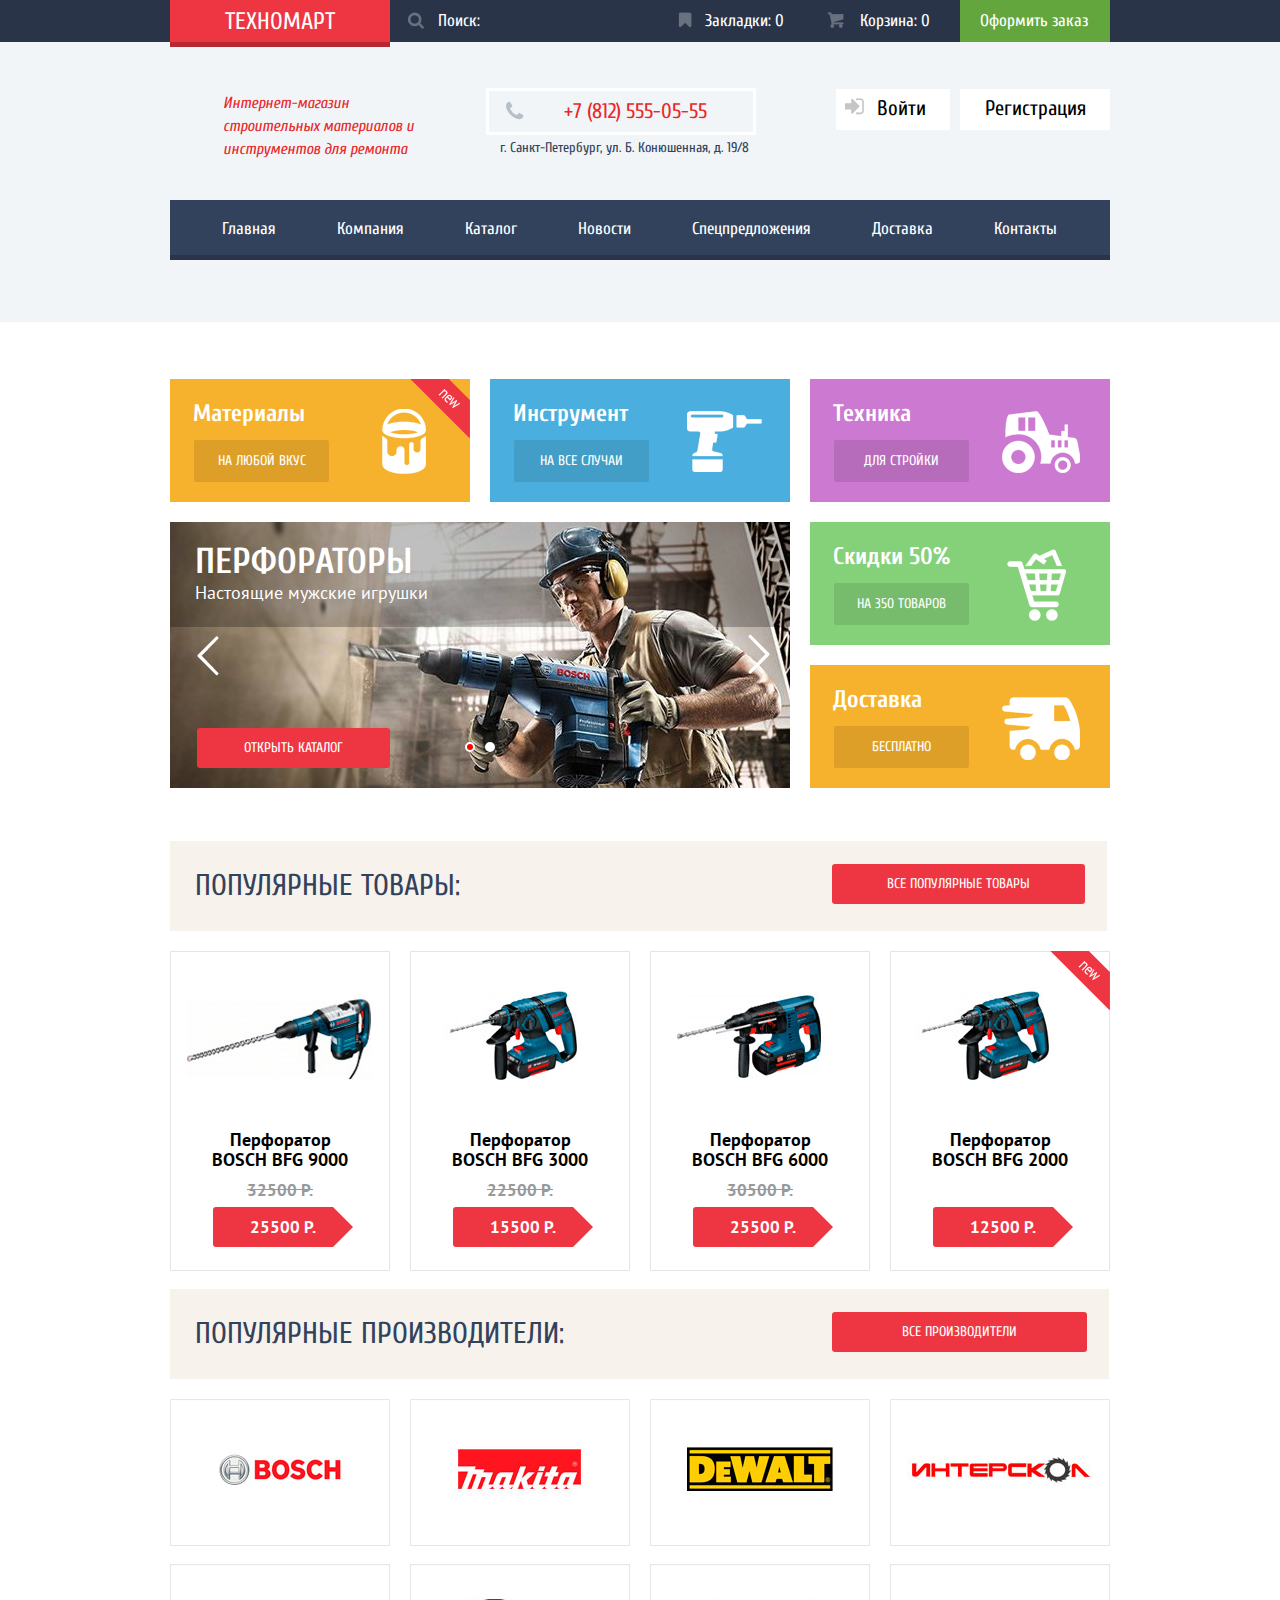
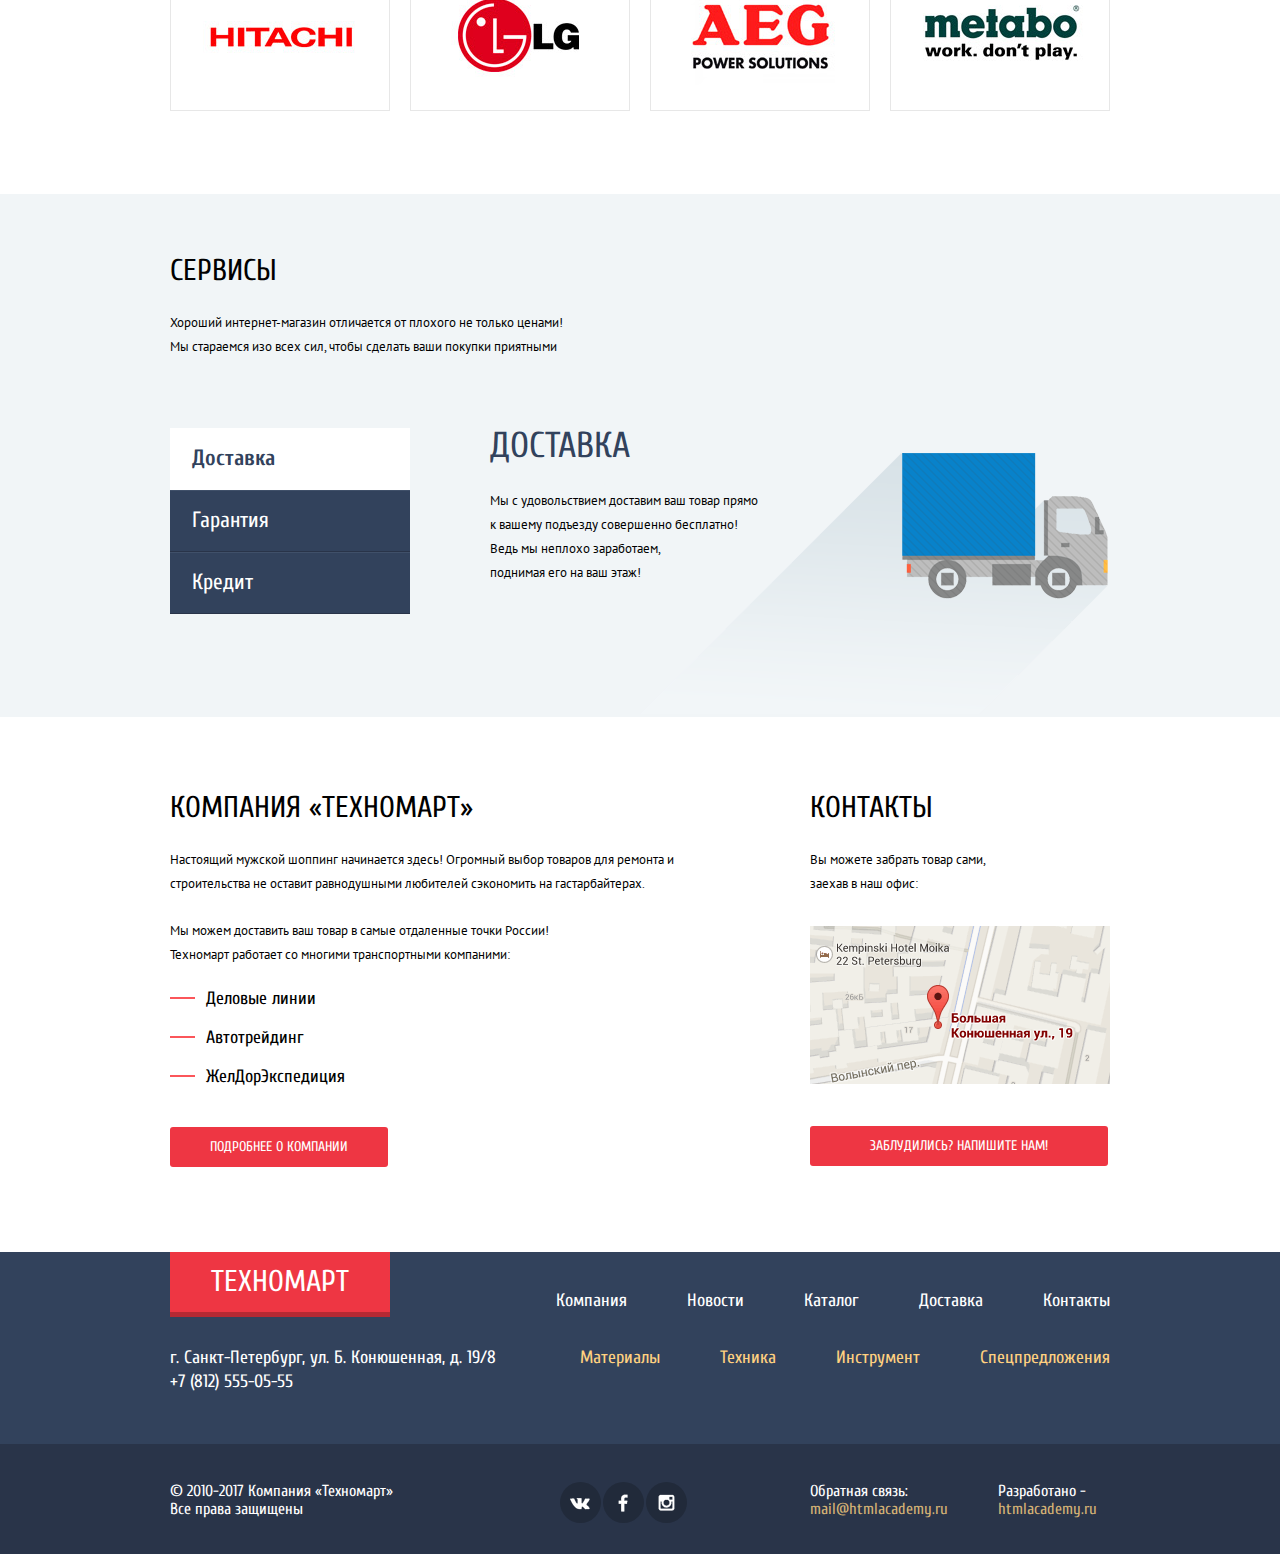
==== commit 12976baf: "Исправлены доп.критерии" ====
--- a/index.html
+++ b/index.html
@@ -5,7 +5,7 @@
     <title>Компания "Техномарт"</title>
     <link href="https://fonts.googleapis.com/css?family=Cuprum:400,400i,700,700i%7CPT+Sans:400,400i,700,700i&amp;subset=cyrillic" rel="stylesheet">
     <link rel="stylesheet" href="css/normalize.css">
-    <link href="css/style.css" rel="stylesheet">
+    <link href="css/style.min.css" rel="stylesheet">
   </head>
 
   <body>
--- a/css/style.min.css
+++ b/css/style.min.css
@@ -0,0 +1 @@
+.header-top input,.search{position:relative}.user-btn,body{font-family:Cuprum,Arial,sans-serif}.clearfix,.contacts .phone::before,.header-top a:not(:last-child)::before,.login::before{content:""}.contacts .phone,.header-top .bookmarks,.header-top .cart,.header-top input,.scale{box-sizing:border-box}body{min-width:960px;margin:0;padding:0;font-size:14px;line-height:18px;color:#fff;font-weight:400}.clearfix{display:table;clear:both}.content{margin-top:57px}.container{width:940px;padding:0 10px;margin:0 auto}.main-header .header-background-top{background-color:#293449}.header-top{min-height:42px}.header-top div,.header-top form{float:left}.header-top .logo-top{display:block;font-size:24px;line-height:24px;width:220px;text-transform:uppercase;background-color:#ee3643;border-bottom:5px solid #b52933;padding-top:10px;padding-bottom:8px;cursor:pointer;text-align:center}.header-top a,.header-top input{padding-top:12px;padding-bottom:12px;font-size:17px}.header-top .logo-top:hover{background:#ca2c37;border-bottom:5px solid #9a212a}.header-top .logo-top:active{background:#ba2732;border-color:#8e1e26}.header-top input{background:#293449;line-height:18px;padding-left:48px;width:270px;border:none;height:42px}.header-top .search-label,.header-top .search-label:hover,input:focus+.search-label{position:absolute;height:17px;z-index:1;left:17px;width:17px;top:12px}.header-top .search-label{background:url(../img/sprite.png) -15px -1169px no-repeat;opacity:.3}.header-top input:hover{background:#212a3a;opacity:1}.header-top .search-label:hover{background:url(../img/sprite.png) -15px -1169px no-repeat #212a3a;opacity:1}.header-top input:focus{color:#000;border:none;outline:0;background:#fff}input:focus+.search-label{background:url(../img/sprite.png) -15px -1216px no-repeat;opacity:1}.header-top input::-webkit-input-placeholder{font-size:17px;line-height:17px;font-family:Cuprum,Arial,sans-serif;color:rgba(255,255,255,1)}.search input[type=submit]{display:none}.main-navigation li,.user-btn{display:inline-block;vertical-align:top}.header-top a{float:left;color:#fff;line-height:18px;text-decoration:none;position:relative}.header-top a:not(:last-child)::before{position:absolute;width:17px;height:16px;background:url(../img/sprite.png) no-repeat;top:12px;left:18px;opacity:.3}.header-top a.bookmarks::before{background-position:-15px -61px}.header-top a.bookmarks:hover::before{opacity:1}.header-top a.bookmarks:active{opacity:.3;background:#161d29}.header-top a.cart::before{background-position:-15px -15px;left:17px}.header-top a.cart:hover::before{opacity:1}.header-top a.cart:active{opacity:.3;background:#161d29}.header-top .full-cart{background:#ee3643}.header-top .bookmarks{padding-left:45px;width:150px}.header-top .cart{width:150px;padding-left:50px}.header-top .order{float:right;background:#63a63e;padding-left:20px;width:130px}.header-top .order:hover{background:#5fbb2d}.header-top .order:active{background:#518534;color:#a4bf94}.about-product-background,.content .services-background,.main-header .header-background-bottom{background-color:#f1f5f7}.header-middle{font-size:16px;padding-top:45px;padding-bottom:38px}.header-middle .promo{float:left;width:300px;margin-right:20px}.header-middle .contacts{float:left;width:270px}.header-middle .user-block{float:right;width:274px}.promo p{margin:0 0 0 53px;font-style:italic;font-size:16px;line-height:23px;color:#e9292a;width:200px}.contacts .phone{font-size:21px;line-height:21px;border:3px solid #fff;width:270px;margin:-4px;padding:10px 0 10px 75px;position:relative;color:#e9292a}.contacts .phone::before{width:19px;height:19px;position:absolute;background:url(../img/sprite.png) -15px -906px no-repeat;top:10px;left:16px}.contacts .adress{font-size:14px;line-height:24px;color:#32425c;padding-left:10px;margin-top:5px}.header-middle .user-block{font-size:0;margin-left:76px;margin-right:0;vertical-align:top;margin-top:-3px}.user-btn,.user-name{font-size:21px;line-height:21px;text-decoration:none}.header-middle .user-block-personal{width:300px;margin-left:50px}.user-btn{background-color:#fff;margin-right:0;color:#000;padding-top:9px;padding-bottom:11px}.login{position:relative;padding-left:41px;padding-right:24px;margin-right:10px}.login::before{width:20px;height:20px;background:url(../img/sprite.png) -15px -764px no-repeat;position:absolute;left:8px}.login:hover::before{background:url(../img/sprite.png) -15px -200px no-repeat}.login:hover{color:#ee6443}.login:active{color:#b2b2b2}.login:active::before{background:url(../img/sprite.png) -15px -764px no-repeat}.registration{padding-left:25px;padding-right:24px;margin-right:0}.registration:hover{color:#ee6443}.registration:active{color:#b2b2b2}.user-field{background:#fff;padding:10px 0;position:relative;margin-bottom:6px}.user-log-out::after,.user-name::before{position:absolute;width:21px;height:20px;top:12px;content:"";cursor:pointer}.user-name{color:#000;padding-left:47px}.user-name::before{background:url(../img/sprite.png) -15px -1486px no-repeat;left:12px}.user-name:hover::before{background-position:-15px -287px}.user-name:active::before{background-position:-15px -1486px}.user-name:active{color:rgba(0,0,0,.3)}.user-icon,.user-log-out{font-size:0}.user-log-out::after{background:url(../img/sprite.png) -15px -1576px no-repeat;left:268px}.user-log-out:hover::after{background:url(../img/sprite.png) -15px -1670px no-repeat}.user-log-out:active::after{background:url(../img/sprite.png) -15px -1623px no-repeat}.user-block-services{font-size:16px;line-height:18px;color:#32425c;margin-left:19px;margin-right:15px;position:relative;padding-top:11px}.user-block-services:hover{color:#ee434f}.user-block-services:active{color:#b7bfc8}.user-block-services:nth-child(2)::after{content:"";position:absolute;width:4px;height:4px;border-radius:50%;background:#32425c;top:18px;left:90px}.main-navigation{clear:both;padding-top:1px;font-size:0;padding-bottom:62px}.main-navigation ul{font-size:0;margin:0;padding:0;list-style:none;background-color:#32425c;border-bottom:5px solid #293449;text-align:center}.main-navigation a{display:block;font-size:17px;line-height:17px;color:#fff;text-decoration:none;padding:20px 31px 18px 30px}.main-navigation a:hover{background:#293449}.main-navigation a:active{color:#8e939c}.btn,.catalog-btn{color:#fff;display:inline-block;text-decoration:none;vertical-align:top;text-transform:uppercase}.catalog{margin-bottom:33px}.catalog-item{position:relative;float:left;margin-bottom:20px;width:300px;margin-right:20px;min-height:123px}.catalog-item::before,.materials::after{position:absolute;content:""}.catalog-item::before{width:85px;height:80px;background:url(../img/sprite.png) no-repeat}.materials::before{background-position:-15px -811px;top:30px;left:212px}.tools::before{background-position:-15px -1355px;top:32px;left:197px}.machine::before{background-position:-15px -1263px;top:32px;left:192px}.sales::before{background-position:-15px -1067px;top:27px;left:197px}.delivery::before{background-position:-15px -494px;top:32px;left:192px}.materials::after{width:60px;height:60px;background:url("../img/new flag.png") no-repeat;top:0;left:240px}.catalog-slider,.catalog-slider-item{position:relative}.catalog-item h2{margin:0 0 11px;font-size:24px;line-height:30px;font-weight:700;padding-left:23px;padding-top:20px}.catalog-item:nth-child(n+3),.product-and-makers-item:last-child{margin-right:0}.catalog-btn{font-size:14px;line-height:18px;padding:12px 0;width:135px;text-align:center;background-color:rgba(0,0,0,.1);border-radius:2px;margin-left:24px}.catalog-btn:hover{background-color:rgba(0,0,0,.2)}.catalog-btn:active{background-color:rgba(0,0,0,.3)}.catalog .materials{background-color:#f6b22d}.catalog .tools{background-color:#4aafde}.catalog .machine{background-color:#cc79d1}.catalog .sales{background-color:#85d179}.catalog .delivery{background-color:#f6b22d}.catalog-slider{width:621px;height:267px;float:left}.catalog-item:nth-child(n+4){float:right}.catalog-slider-item h2{margin:0;font-size:36px;line-height:36px;font-weight:700;position:absolute;top:22px;left:25px;text-transform:uppercase}.catalog-slider-item p{margin:0;font-family:"PT Sans",Arial,sans-serif;font-size:18px;line-height:24px;position:absolute;top:59px;left:25px}.catalog-slider-item img{width:620px;height:266px}.slider-btn{position:absolute;width:22px;height:42px;background:url(../img/sprite.png) no-repeat;border:none}.slider-btn-left,.slider-btn-right{top:112px;background-position:-15px -955px}.slider-btn-left{left:27px;transform:rotate(180deg)}.slider-btn-right{right:21px}.catalog-slider .btn{position:absolute;left:27px;bottom:25px;padding:11px 47px}.btn{padding:11px 45px;background:#ee3643;border-radius:3px}.btn:hover{background-color:#ca2c37}.btn:active{background-color:#ba2732}.slider-toggle{position:absolute;top:220px;left:315px;width:6px;height:6px;border-radius:50%;background:#fff;border:2px solid #fff}.toggle-active{background:red;left:295px}.product-and-makers-title{margin-bottom:20px;background:#f7f3ec}.product-and-makers-title h2{float:left;width:373px;margin:25px 264px 30px 0;font-size:30px;line-height:30px;color:#32425c;text-transform:uppercase;padding-left:25px;font-weight:400;padding-top:5px}.product-and-makers-title .btn{float:right;margin-top:23px;font-size:14px;box-sizing:border-box;margin-right:22px;padding-left:55px;padding-right:55px}.product-and-makers-title .btn-makers{padding-left:70px;padding-right:70px}.product-and-makers-catalog{min-height:318px;font-size:0}.product-and-makers-catalog>a,.product-and-makers-item{display:inline-block;vertical-align:top;width:218px;margin-right:20px;margin-bottom:18px;font-size:18px;line-height:20px;text-align:center}.product-and-makers-item{min-height:318px;border:1px solid #e5e5e5;position:relative}.product-and-makers-item:hover{box-shadow:0 10px 25px rgba(41,52,73,.5)}.product-and-makers-item:hover img{display:none}.product-and-makers-item:hover .product-and-makers-btn{display:block;margin-top:45px;margin-left:42px}.product-and-makers-item:hover .buy,.product-and-makers-item:hover .in-bookmarks{display:block;width:135px;text-align:center;text-decoration:none;color:#fff;padding-top:14px;padding-bottom:14px;font-size:14px;line-height:14px;text-transform:uppercase;border-radius:5px;margin-bottom:8px}.last-price,.new-price,.product-and-makers-item h3{line-height:20px;font-weight:700;text-align:center}.product-and-makers-item:hover .buy{background:#63a63e;position:relative;box-shadow:inset 0 -3px 0 0 #367315}.product-and-makers-item:hover .buy:hover{background:#5fbb2d}.product-and-makers-item:hover .buy:active{background:#518534;box-shadow:none}.product-and-makers-item:hover .buy::before{content:"";position:absolute;width:17px;height:17px;background:url(../img/sprite.png) -15px -15px no-repeat;top:12px;left:13px;opacity:.3}.product-and-makers-item:hover .buy:hover::before{opacity:1}.product-and-makers-item:hover .in-bookmarks{width:129px;margin-bottom:47px;border:3px solid #63a63e;padding-top:11px;padding-bottom:11px;color:#32425c}.product-and-makers-item:hover .in-bookmarks:hover{border-color:#32425c}.product-and-makers-item:hover .in-bookmarks:active{opacity:.3}.new-product:before{content:"";width:60px;height:60px;background:url("../img/new flag.png") no-repeat;position:absolute;top:-1px;left:159px}.product-and-makers-item h3{margin:13px 0 10px;font-size:18px;font-family:"PT Sans",Arial,san-serif;color:#000;width:160px;padding-left:29px}.breadcrumbs a,.last-price,.left-column p,.new-price,.right-column p,.services p{font-family:"PT Sans",Arial,sans-serif}.product-and-makers-item img{width:218px;height:160px}.product-and-makers-item h3+.new-price{margin-top:37px}.last-price,.new-price{display:block;text-transform:uppercase;font-size:17px}.last-price{text-decoration:line-through;color:#999;min-height:20px}.new-price{background-color:#ee3643;padding:10px 30px;width:80px;margin:7px 42px;border-radius:3px;position:relative}.new-price::after{content:"";position:absolute;top:0;right:-20px;width:0;height:0;border:20px solid #fff;border-left-color:#ee3643}.product-and-makers-image img{width:218px;height:143px}.product-and-makers-image:hover{box-shadow:0 10px 25px rgba(41,52,73,.5)}.product-and-makers-image:active{opacity:.3}.product-and-makers-catalog>a{height:145px;border:1px solid #e7e7e7}.product-and-makers-catalog>a:nth-child(4n){margin-right:0}.product-and-makers-image{text-align:center;width:220px;height:145px}.services{margin-top:65px;padding-top:37px;padding-bottom:63px}.services h2{margin-bottom:25px;font-size:30px;line-height:30px;font-weight:400;text-transform:uppercase;color:#000}.services p{margin:0 0 69px;width:400px;font-size:13px;line-height:24px;color:#000}.services-slider-links{width:240px;height:182px;float:left;margin-right:80px}.services-slider-link{display:block;padding:20px 22px 22px;background:#32425c;border-bottom:1px solid #293449;border-top:1px solid #405069;color:#fff;text-decoration:none;font-size:22px}.services-slider-link:hover{background-color:#293449}.services-slider-links .services-slider-active{border:none;background:#fff;color:#32425c;padding:21px 22px 23px;font-weight:700}.services-slider-item{float:right;width:300px;position:relative}.services-slider div::before{position:absolute;content:""}.services-slider .slider-delivery::before{width:470px;height:263px;background:url(../img/delivery.png) no-repeat;top:25px;left:150px}.services-slider .slider-guarantee::before{width:400px;height:282px;top:5px;left:240px;background:url(../img/guarantee.png) no-repeat}.services-slider .slider-credit::before{width:465px;height:287px;top:5px;left:185px;background:url(../img/credit.png) no-repeat}.services-slider-item h2{color:#32425c;margin-top:0;font-size:36px;line-height:36px}.slider-delivery p{width:276px}.slider-guarantee p{width:374px}.slider-credit p{width:280px}.about-company{padding-top:76px;padding-bottom:71px}.left-column{float:left;width:540px;margin-right:100px}.right-column{float:right;width:300px;margin-bottom:15px}.catalog-content .right-column{margin-bottom:0}.left-column h2{margin:0 0 25px;text-transform:uppercase;font-size:30px;line-height:30px;color:#000;font-weight:400}.left-column p{font-size:13px;line-height:24px;color:#000;margin-bottom:23px}.left-column .second-p{width:390px}.dashed-list{list-style:none;margin:0 0 20px 36px;padding:0;position:relative}.dashed-list li{font-size:18px;padding-bottom:21px;font-weight:400;color:#000;position:relative}.dashed-list li::before{content:"";width:25px;height:2px;background:#fb565a;position:absolute;left:-36px;top:7px}.left-column .btn{padding:11px 40px}.right-column h2{margin:0 0 25px;text-transform:uppercase;font-size:30px;line-height:30px;color:#000;font-weight:400}.right-column p{font-size:13px;line-height:24px;color:#000;margin-bottom:30px;width:180px}.map img{margin-bottom:37px;width:300px;height:158px}.right-column .btn{padding-right:60px;padding-left:60px}.main-footer .footer-background-top{background:#32425c}.footer-top{font-size:0}.footer-middle p,.footer-top .logo{float:left;width:370px;margin-right:10px}.footer-top .logo-bottom{display:inline-block;vertical-align:top;font-size:30px;line-height:30px;text-transform:uppercase;background-color:#ee3643;padding:15px 41px;border-bottom:5px solid #b52933;margin-bottom:29px;text-decoration:none;color:#fff}.footer-middle nav,.footer-top nav{float:right;width:560px}.footer-top-menu{margin:0;padding:0;list-style:none;font-size:0;text-align:right}.footer-top-menu li{display:inline-block;vertical-align:top;margin-right:60px}.footer-top-menu a{display:block;text-decoration:none;color:#fff;padding-top:37px;padding-bottom:10px;font-size:18px;line-height:24px}.footer-top-menu a:hover{text-decoration:underline}.footer-top-menu a:active{opacity:.3;text-decoration:none}.footer-top-menu li:last-child{margin-right:0}.footer-middle p{margin:0 0 50px;padding:0;font-size:18px;line-height:24px;width:380px}.footer-middle-menu{margin:0;padding:0;list-style:none;text-align:right;font-size:0}.footer-middle-menu li{display:inline-block;vertical-align:top;margin-right:60px}.footer-middle-menu a{display:block;text-decoration:none;color:#ffd180;font-size:18px;line-height:24px}.breadcrumbs a,.btn-social{display:inline-block;vertical-align:top}.footer-develop a,.footer-feedback .email{color:#d4b275;text-decoration:none}.footer-middle-menu a:hover{text-decoration:underline}.footer-middle-menu a:active{opacity:.3;text-decoration:none}.footer-middle-menu li:last-child{margin-right:0}.main-footer .footer-background-bottom{background:#293449}.footer-bottom{padding-top:38px;padding-bottom:31px}.footer-copyright{float:left;margin-right:160px;width:230px;font-size:16px;line-height:18px}.footer-social{float:left;width:160px;margin-right:90px;font-size:0}.btn-social{width:41px;height:41px;background:url(../img/sprite.png) no-repeat #212a3a;margin-right:2px;font-size:0;border-radius:50%}.btn-social:hover{background-color:#ee3643}.btn-social:last-child{margin-right:0}.social-vk{background-position:-5px -1518px}.social-fb{background-position:0 -615px}.social-inst{background-position:-3px -705px}.footer-feedback{float:left;width:140px;margin-right:20px;font-size:16px;line-height:18px}.footer-develop{float:right;width:112px;padding-left:28px;font-size:16px;line-height:18px}.footer-develop a:hover,.footer-feedback .email:hover{text-decoration:underline}.breadcrumbs a,.sort .sort-item,.sort .sort-item-checked{text-decoration:none}.footer-develop a:active,.footer-feedback .email:active{color:#ee3643}.breadcrumbs{font-size:0}.breadcrumbs a{padding-top:18px;padding-bottom:20px;font-size:13px;line-height:18px;color:#000;text-transform:uppercase;padding-right:40px;position:relative}.breadcrumbs a:first-child{padding-right:54px}.breadcrumbs a:not(:first-child)::before{content:"";width:8px;height:12px;position:absolute;background:url(../img/sprite.png) -15px -1025px no-repeat;top:20px;left:-25px}.breadcrumbs .index{font-size:0;position:relative}.breadcrumbs .index::before{content:"";width:16px;height:14px;position:absolute;top:15px;left:0;background:url(../img/sprite.png) -15px -675px no-repeat}.inner-title{margin:0 0 19px;font-size:30px;line-height:30px;font-weight:400;padding-top:28px;padding-bottom:29px;padding-left:29px;background:#f2f6f8;text-transform:uppercase;color:#32425c}.filter-price .price,.filter-title{display:block;font-family:"PT Sans",Arial,sans-serif;color:#000;text-transform:uppercase}.filter{width:220px}.filter-title{font-size:13px;line-height:18px;background:#f7f3ec;padding:12px 0 12px 18px;border-radius:5px}.filter-price .price{font-size:17px;line-height:30px;font-weight:700;padding:10px 0}.range-filter{padding-bottom:25px;border-bottom:2px solid #e5e5e5;margin-bottom:16px}.range-controls{position:relative;height:80px;padding:0 20px;margin-bottom:9px;background-color:#f7f3ec;border-radius:5px}.scale{height:2px;background:#d7dcde;position:relative;top:40px}.scale-bar{height:2px;background:#00ca74;width:150px}.toggle{position:absolute;top:30px;left:20px;width:4px;height:4px;border:8px solid #fff;background:#ababab;border-radius:50%;box-shadow:0 1px 2px #d7d4ce;cursor:pointer}.max-toggle{left:160px}.price-controls{font-size:0}.filter-block h2,.price-controls input,.price-controls span{font-family:"PT Sans",Arial,sans-serif;font-size:17px;color:#000}.price-controls input{width:95px;border-radius:5px;background:#f7f3ec;border:none}.price-controls input,.price-controls span{display:inline-block;vertical-align:top;line-height:18px;text-align:center;padding:11px 0}.price-controls .max-price,.price-controls span{margin-left:8px}.filter-price+.filter-block{border-bottom:1px solid #e5e5e5;margin-bottom:20px}.filter-block h2{margin:0 0 13px;line-height:30px;font-weight:700}.filter-block label{display:block;color:#000;margin-bottom:20px;cursor:pointer;position:relative;margin-left:35px;text-transform:uppercase;font-size:15px;line-height:20px;font-family:"PT Sans",Arial,sans-serif}.checkbox label::before,.radio label::before{position:absolute;top:0;left:-35px;content:""}.sort,input[type=submit]{font-size:13px;text-transform:uppercase;font-family:"PT Sans",Arial,sans-serif}.checkbox label::before{width:27px;height:23px;background:url(../img/sprite.png) -15px -388px no-repeat}.checkbox label:hover::before{background:url(../img/sprite.png) -15px -441px no-repeat}.checkbox label:disabled,.checkbox label:disabled::before{opacity:.4}input[type=checkbox]:checked+label::before{width:27px;height:23px;background:url(../img/sprite.png) -15px -107px no-repeat}input[type=checkbox]:checked+label:hover::before{background:url(../img/sprite.png) -15px -335px no-repeat}input[type=checkbox]:checked+label:disabled::before{opacity:.4}.radio label:disabled,input[type=radio]:checked+label:disabled::before{opacity:.3}.radio label::before{width:8px;height:8px;border-radius:50%;border:5px solid #fff;box-shadow:0 0 0 3px #c1c1c1}input[type=radio]:checked+label::before{background:#c1c1c1}input[type=radio]:checked+label:hover::before{background:#b5b5b5}.radio label:hover::before{box-shadow:0 0 0 3px #b5b5b5}input[type=checkbox],input[type=radio]{display:none}.radio{margin-bottom:75px}input[type=submit]{display:block;width:140px;line-height:18px;color:#000;padding:12px 0;border:1px solid #e5e5e5;background:#fff;cursor:pointer}.sort{margin-bottom:18px;background:#f7f3ec;padding-top:12px;padding-bottom:10px;padding-left:19px;line-height:18px}.sort-title{color:#000;padding-right:135px}.sort .sort-item{color:#acaaa5;border-bottom:1px dotted #ee3643;margin-right:60px}.sort .sort-item:nth-child(2){margin-right:68px}.sort-item:hover{color:#000;border-bottom:1px solid #ee3643}.sort .sort-item-checked,.sort-item:active{color:#ee3643;border:none}.sort .sort-item:nth-child(4){margin-right:35px}.sort .max,.sort .min{font-size:0;position:relative;margin-right:27px}.sort .min{margin-left:10px}.sort .max::before,.sort .min::before{content:"";position:absolute;top:-10px;width:12px;height:11px;background:url(../img/sprite.png) no-repeat}.sort .active-sort{background:url(../img/sprite.png) -15px -1446px no-repeat}.sort .max::before{background-position:-15px -587px;transform:rotate(180deg)}.sort .max:hover::before{background-position:-15px -247px}.sort .max:active::before{background-position:-15px -1446px}.sort .min::before{background-position:-15px -587px}.sort .min:hover::before{background-position:-15px -247px}.sort .min:active::before{background-position:-15px -1446px}.sort .active-sort::before{background:url(../img/sprite.png) -15px -1446px no-repeat}.catalog-perforators{width:700px;margin-bottom:22px}.filter-product{width:220px;margin-right:20px}.paginator{margin-bottom:60px;font-size:0;margin-top:30px}.paginator-page,.paginator-page-active{display:inline-block;vertical-align:center;border:1px solid #e5e5e5;width:36px;padding:10px 0;text-align:center;text-decoration:none;color:#000;border-radius:5px;font-size:13px;line-height:18px;margin-right:10px}.paginator-page:hover{border-color:#bdc6ca}.paginator-page:active{border-color:#ee3643}.paginator-page-active{background:#ee3643;color:#fff}.paginator .next{width:138px;text-transform:uppercase}.catalog-perforators .product-and-makers-item:nth-child(3n){margin-right:0}.product-and-makers{font-size:0}.about-product{padding-top:65px;padding-bottom:65px;background:#f2f6f8;color:#000}.about-product h2{margin:0 0 26px;font-size:30px;line-height:30px;text-transform:uppercase;font-weight:400}.about-product p{margin:0;font-size:14px;line-height:24px}.popup-cart,.popup-write-us{width:620px;padding-top:55px;color:#000;background-color:#fff;position:fixed;top:25%;left:50%;margin-left:-310px;box-shadow:0 20px 40px rgba(0,0,0,.75);border-top:7px solid #ee3643}.popup-close{position:absolute;top:16px;right:9px;width:21px;height:21px;font-size:0;border:0;cursor:pointer;background:0 0}.popup-close::after,.popup-close::before{content:"";position:absolute;top:8px;left:-2px;width:27px;height:5px;background:#ee3643}.popup-close::before{transform:rotate(-45deg)}.popup-close::after{transform:rotate(45deg)}.write-us-fields{padding:0 80px}.write-us label{font-size:18px;line-height:18px;padding-top:55px}.write-us .form-left-column{float:left;width:220px;margin-right:20px}.write-us .form-right-column{float:right;width:220px}.write-us input[type=text],.write-us textarea{font-size:13px;line-height:18px;font-family:"PT Sans",Arial,sans-serif;width:202px;margin:10px 0 20px;padding:9px 0 9px 14px;border:2px solid #d7dcde;border-radius:5px}.write-us textarea{width:440px;margin-bottom:30px;color:#b4b4b4;height:90px}.write-us input[type=submit]{width:460px;text-align:center;background:#ee3643;color:#fff;font-size:14px;line-height:18px;border-radius:5px}.popup-background{background:#f1f1f1;padding:37px 80px}.popup-cart h2{margin:0;padding-left:180px;padding-bottom:68px;font-size:30px;line-height:30px;position:relative}.popup-cart h2::before{content:"";width:67px;height:67px;position:absolute;background:url(../img/cart-add.png) no-repeat;left:80px;top:-15px}.popup-cart .btn{margin-right:20px}.popup-cart .continue{background:#fff;color:#000}.popup-cart .continue:hover{color:#ee3643}.popup-map{position:fixed;top:20%;left:50%;margin-left:-470px}.catalog-slider-item:nth-child(2),.popup-cart,.popup-map,.popup-write-us,.product-and-makers-btn,.services-slider-item:nth-child(n+3),.slider-credit{display:none}.popup-cart-show,.popup-write-us-show{display:block;animation-name:stretching;animation-duration:.6s}.popup-map-show{display:block}@keyframes stretching{0%{transform:translateX(-1000px)}70%{transform:translateX(20px)}90%{transform:translateX(-10px)}100%{transform:translateX(0)}}
